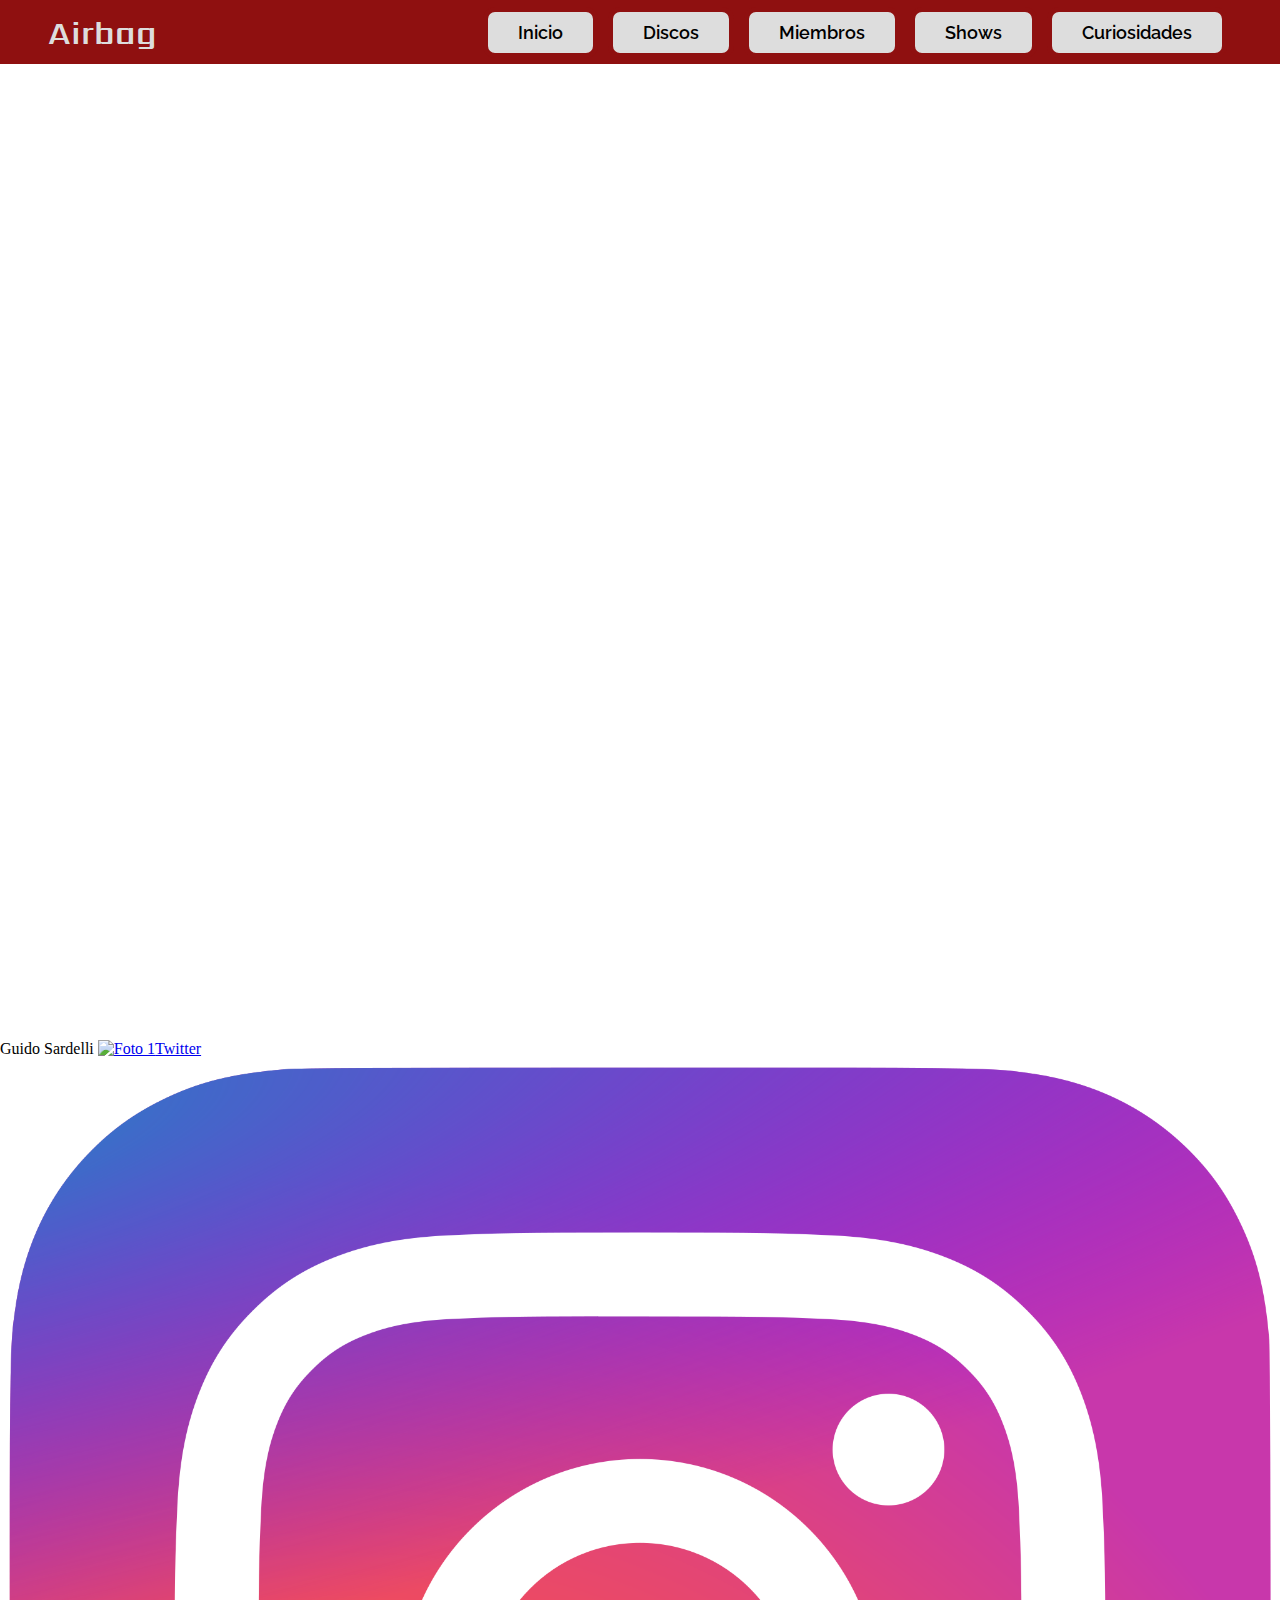
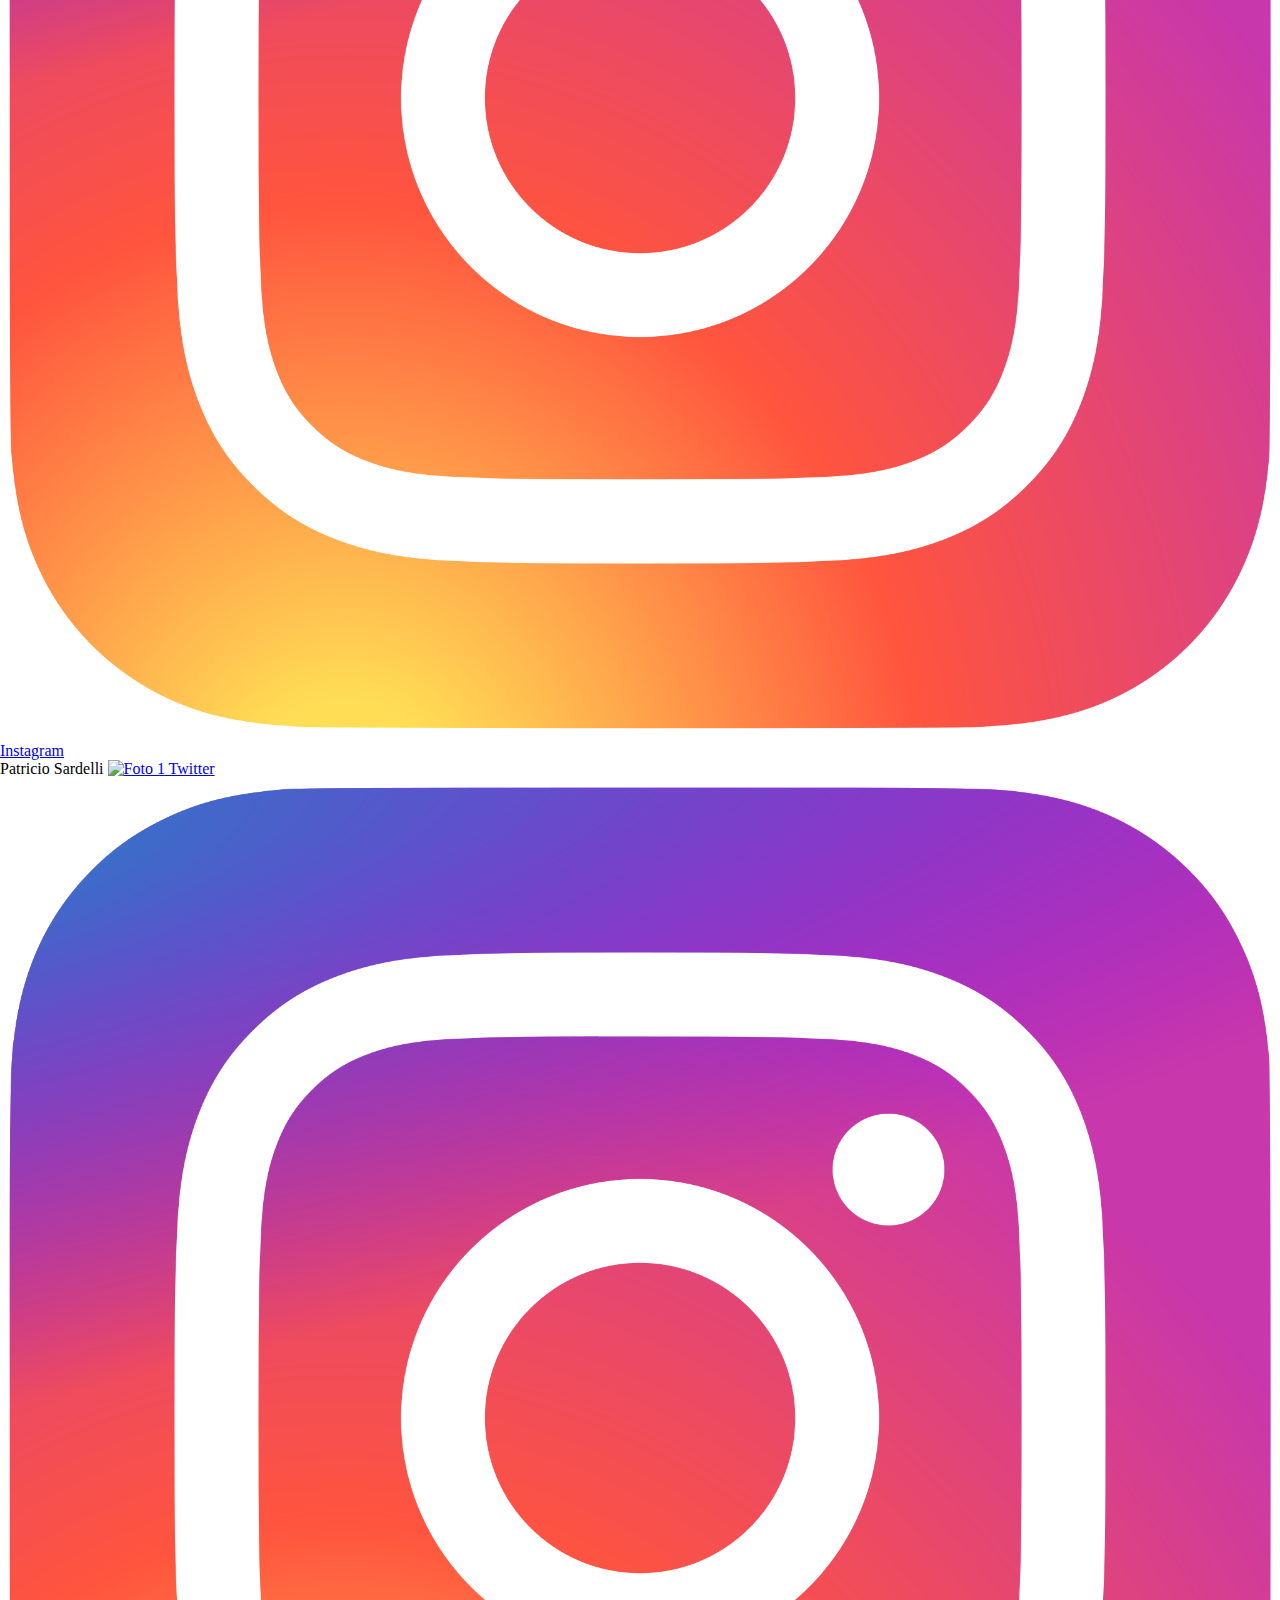
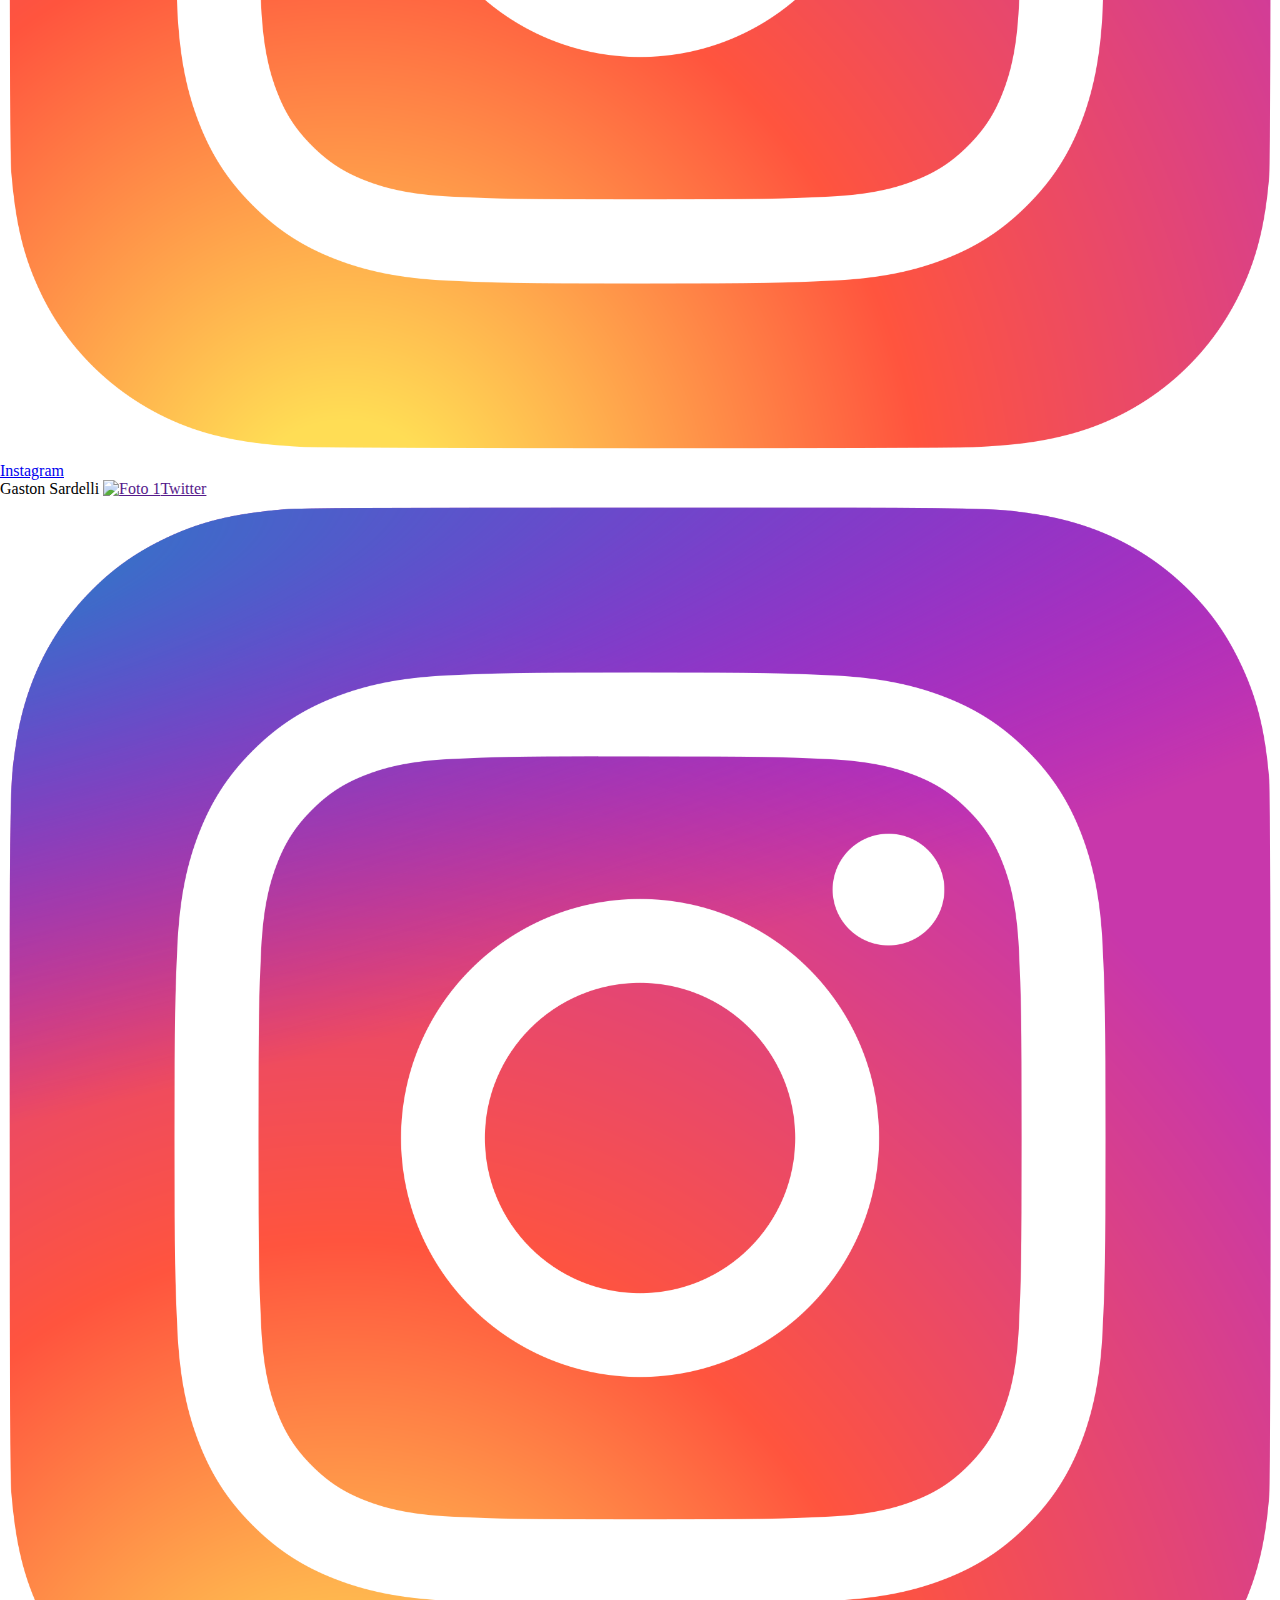
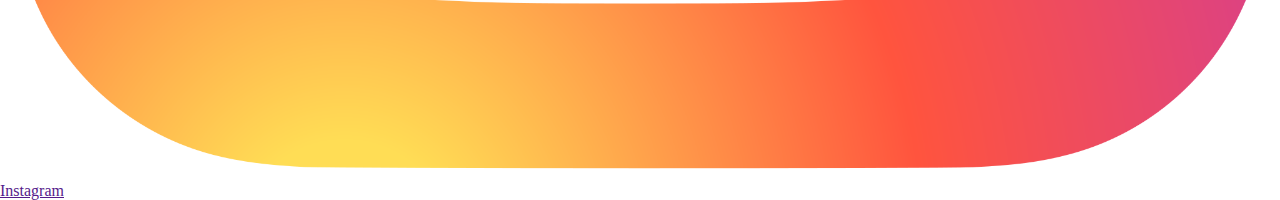
==== curiosidades.html @ 81b0b18d "Add files via upload" ====
<!DOCTYPE html>
<html lang="en">
<head>
    <meta charset="UTF-8">
    <meta http-equiv="X-UA-Compatible" content="IE=edge">
    <meta name="viewport" content="width=device-width, initial-scale=1.0">
    <link href="https://fonts.googleapis.com/css?family=Sarpanch" rel="stylesheet">
    <link href="https://fonts.googleapis.com/css2?family=Raleway&display=swap" rel="stylesheet">
    <link rel="stylesheet" href="styles.css">
    <link rel="stylesheet" href="nav.css">
    <title>Airbag</title>
</head>
<body>
    <header>
        <nav>
            <span>Airbag</span>
            <ul>
                <li><a href="index.html">Inicio</a></li>
                <li><a href="discografia.html">Discos</a></li>
                <li><a href="integrantes.html">Miembros</a></li>
                <li><a href="shows.html">Shows</a></li>
                <li><a href="curiosidades.html">Curiosidades</a></li>
            </ul>
        </nav>
    </header>   

    <footer>
        <div>
            <span>Guido Sardelli</span>
            <a href="https://twitter.com/GuidoAIRBAG?s=09"><img src="img/Twitter.png" alt="Foto 1">Twitter</a>
            <a href="https://www.instagram.com/guidoarmido/"><img src="Img/Instagram.webp" alt="Foto 2">Instagram</a>
        </div>

        <div>
            <span>Patricio Sardelli</span>
            <a href="https://twitter.com/AIRBAGoficial?s=09"><img src="img/Twitter.png" alt="Foto 1"> Twitter</a>
            <a href="https://www.instagram.com/patriciosardelli/"><img src="Img/Instagram.webp" alt="Foto 2"> Instagram</a>
        </div>

        <div>
            <span>Gaston Sardelli</span>
            <a href=""><img src="img/Twitter.png" alt="Foto 1">Twitter</a>
            <a href=""><img src="Img/Instagram.webp" alt="Foto 2">Instagram</a>
        </div>

    </footer>
</body>
</html>
---- styles.css ----
* {
    margin: 0;
    padding: 0;
}

img {
    max-width: 100%;
}

/* HEADER */

header {
    height:65em;
}

.header_banner {
    position: relative;
    text-align: center;
    color: white;
}

.header_banner-titulo {
    font-size: 4em;
    font-family: 'Sarpanch';
    font-weight: 600;
}

.centered {
    position: absolute;
    top: 50%;
    left: 50%;
    transform: translate(-50%, -50%);
}

/* MAIN SECTION */

section {
    padding: 0 8vw;
}
---- nav.css ----
/* COLORES */

nav {
    background-color: rgb(143, 16, 16);
}

nav ul li {
    background-color: #dddddd;
}



nav ul li a {
    color: black;
}

nav span {
    color: #dddddd;
}

/* */

nav {
    z-index: 9999;
    display: flex;
    position: fixed;
    height: 4rem;
    width: 100%;
    align-items: center;
    justify-content: space-between;
    font-size: large;
}

nav span {
    font-family: 'Sarpanch';
    font-weight: 600;
    font-size: 2rem;
    padding-left: 3rem;
}

nav ul {
    display: flex;
    padding-right: 3rem;
    font-family: 'Raleway';
    font-weight: 600;
}

nav ul li {
    list-style-type: none;
    padding: 10px 30px;
    margin: 0 5px;
    border: solid rgb(143, 16, 16) 5px;
    border-radius: 12px;
}

nav ul li:hover {
    background-color: rgb(143, 16, 16);
    border: solid #dddddd 5px;
    border-radius: 12px;

    transition: border .5s;
}

nav ul li:hover a {
    color: #dddddd;
}

nav ul li a {
    text-decoration: none;
    display: block;
}
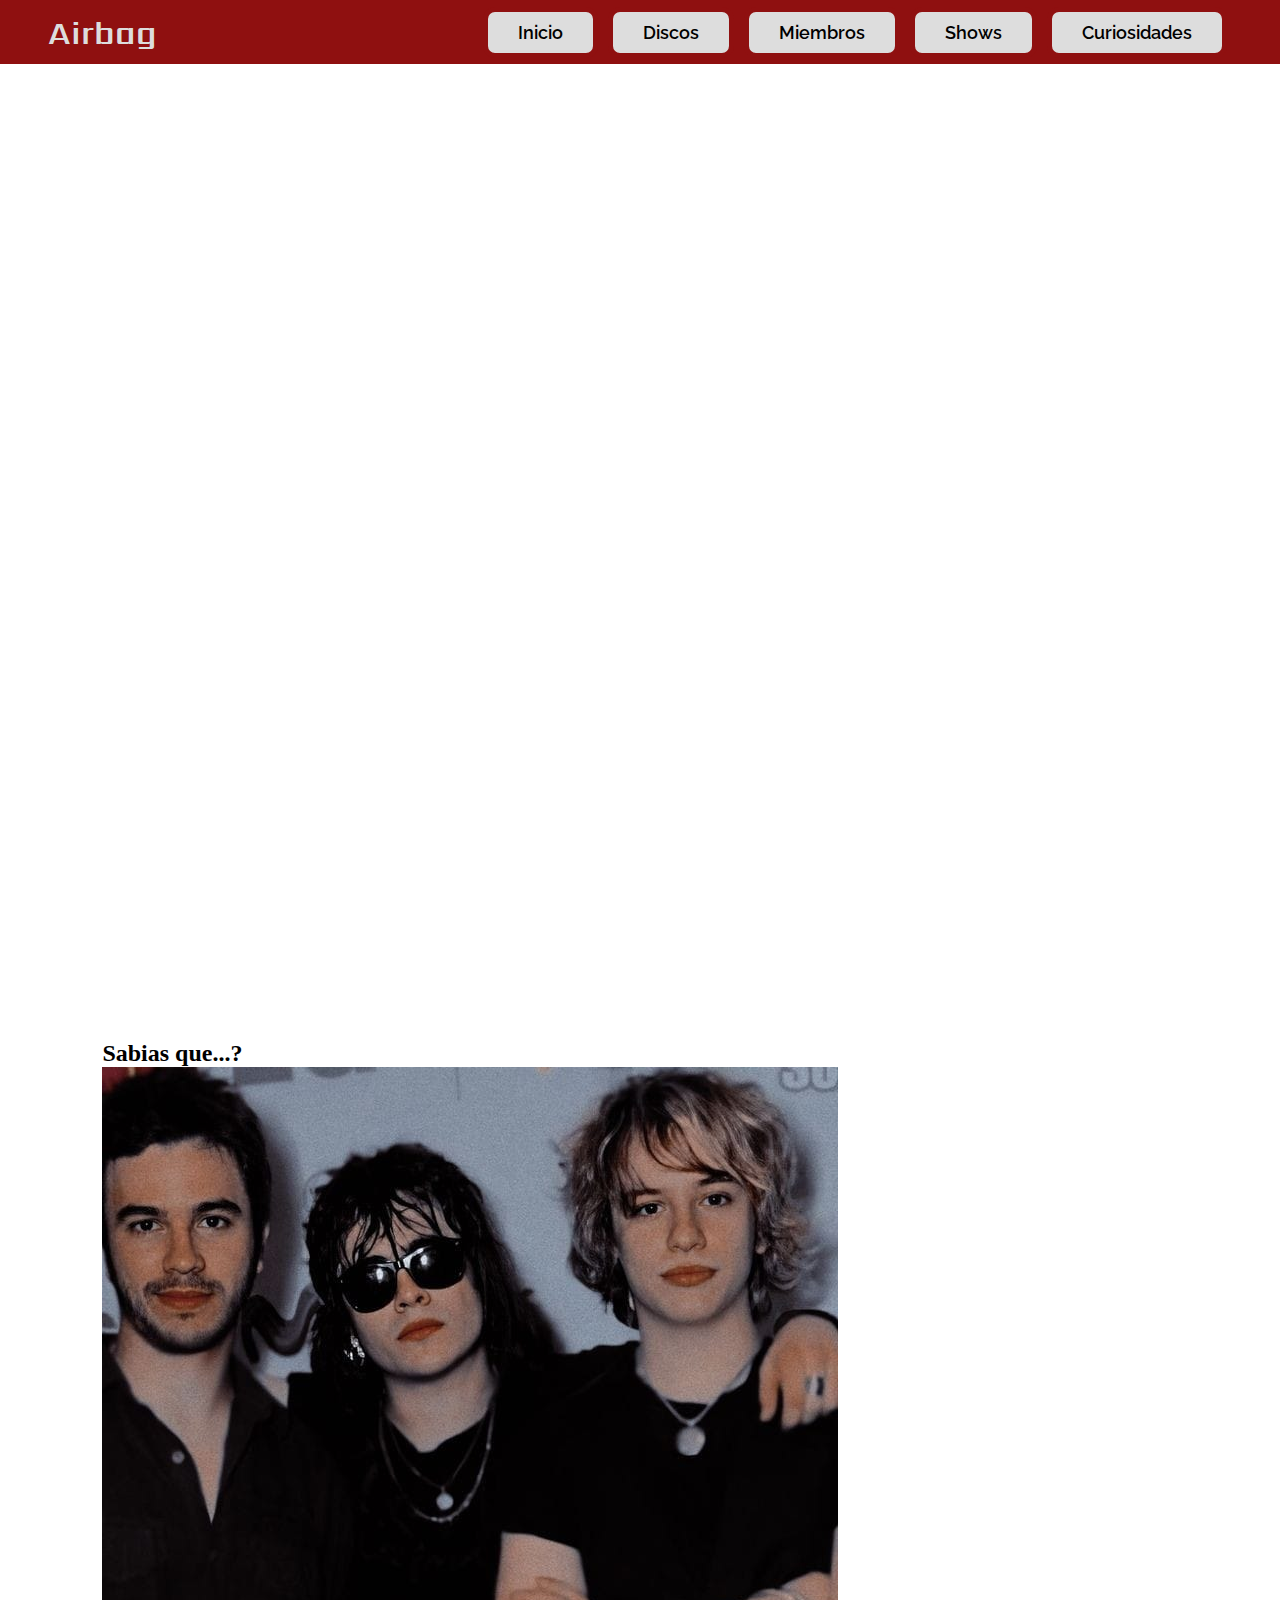
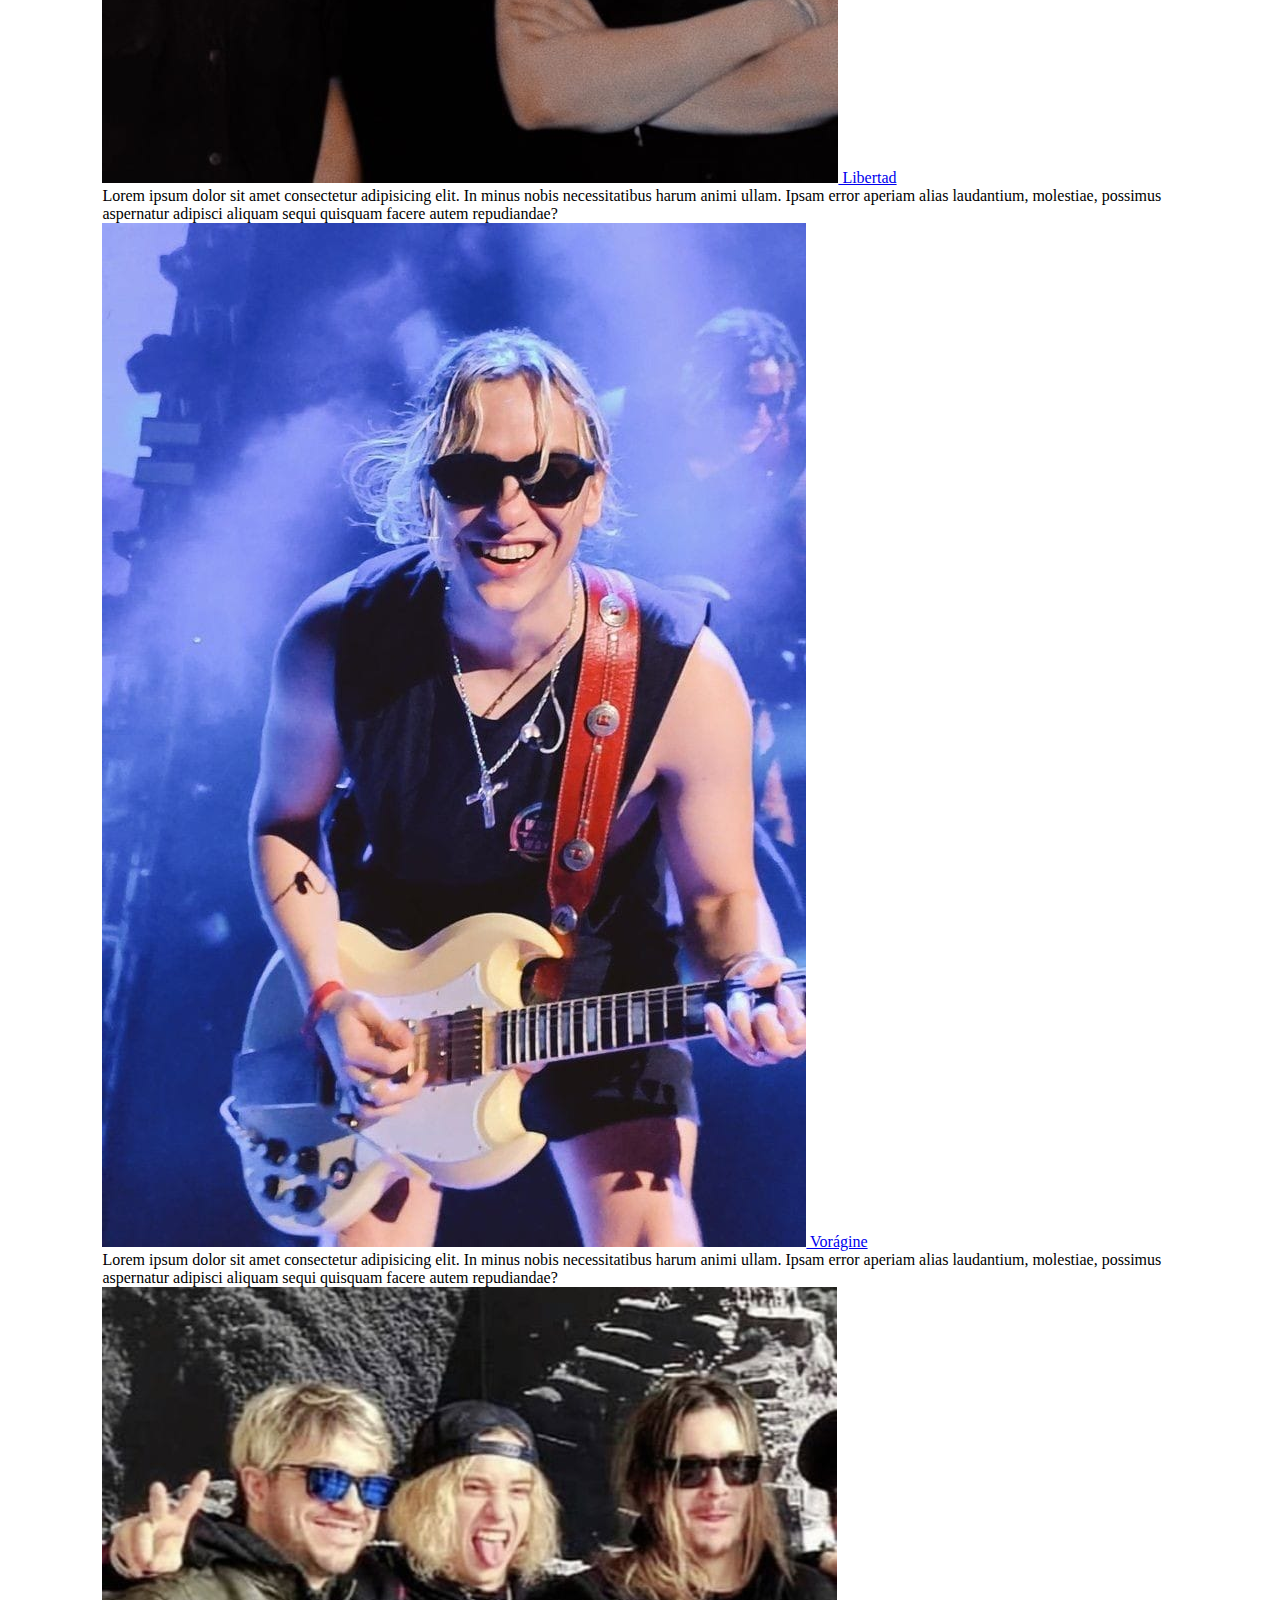
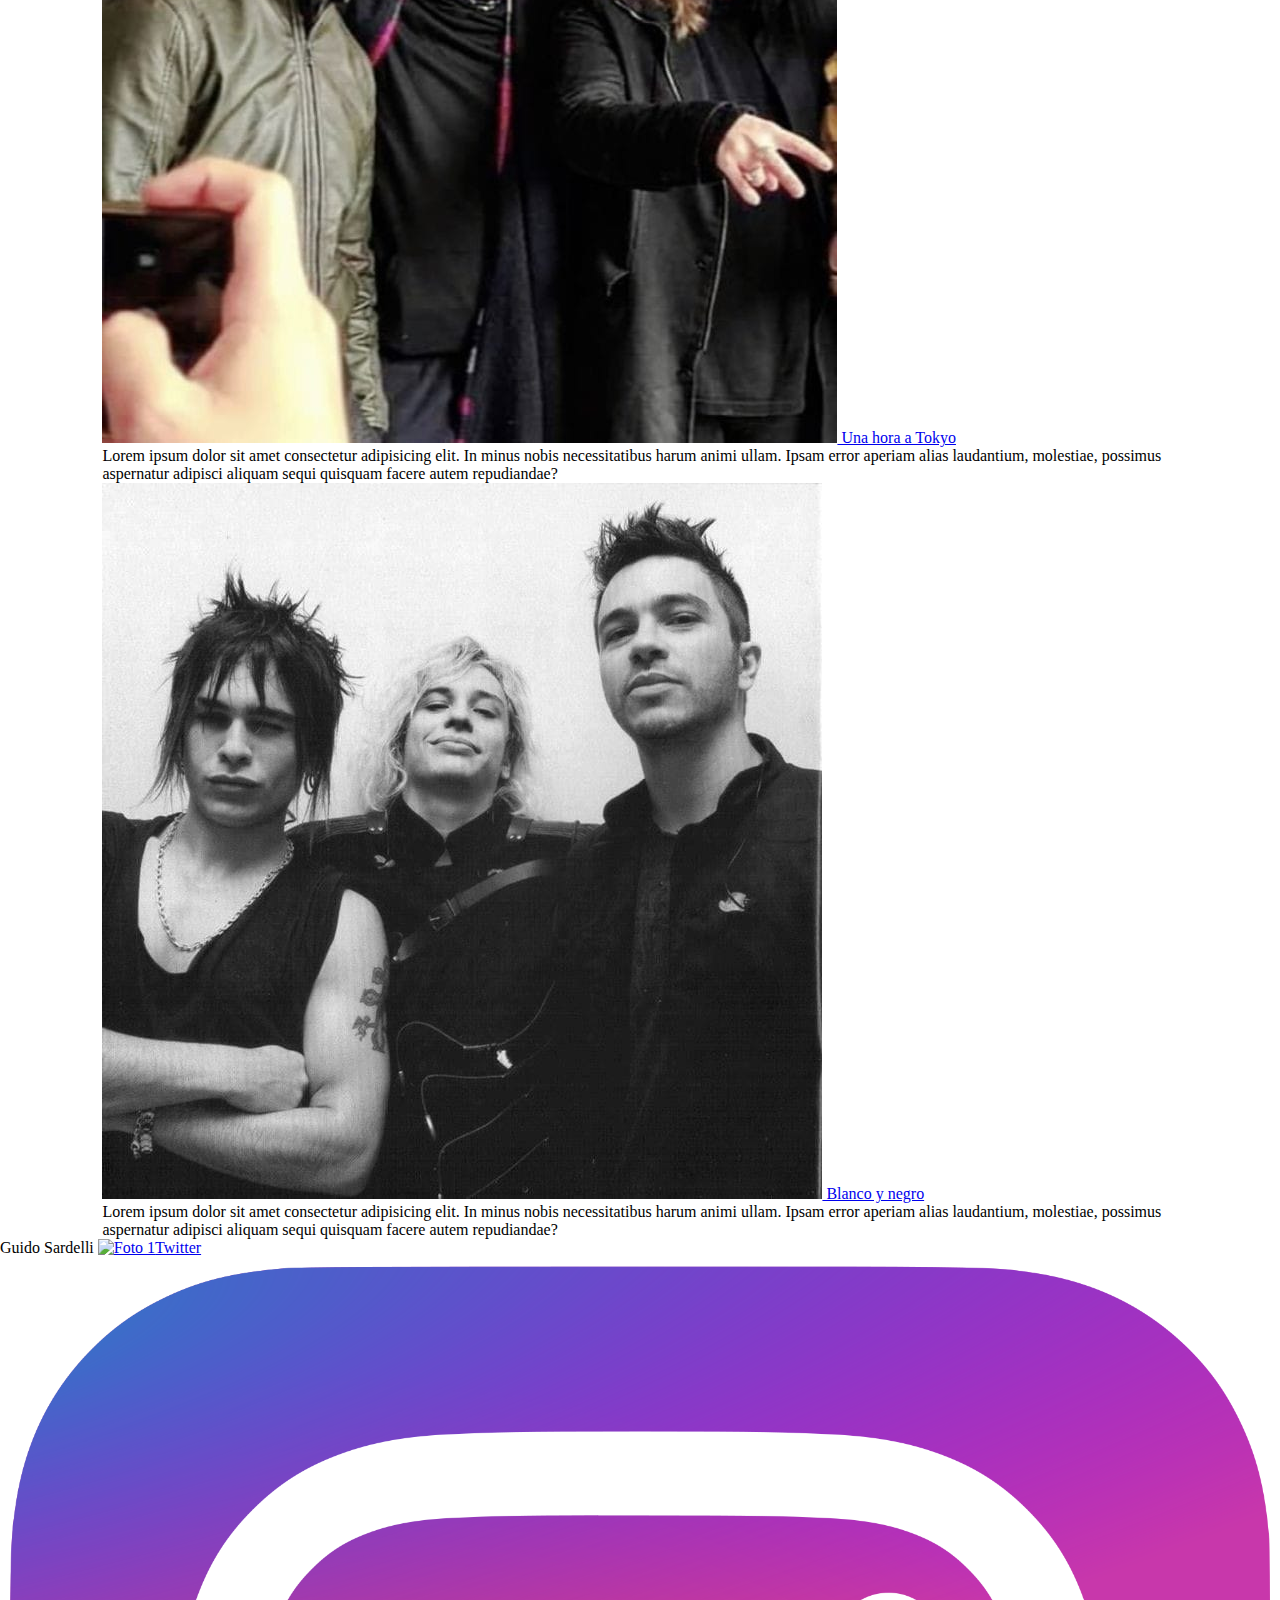
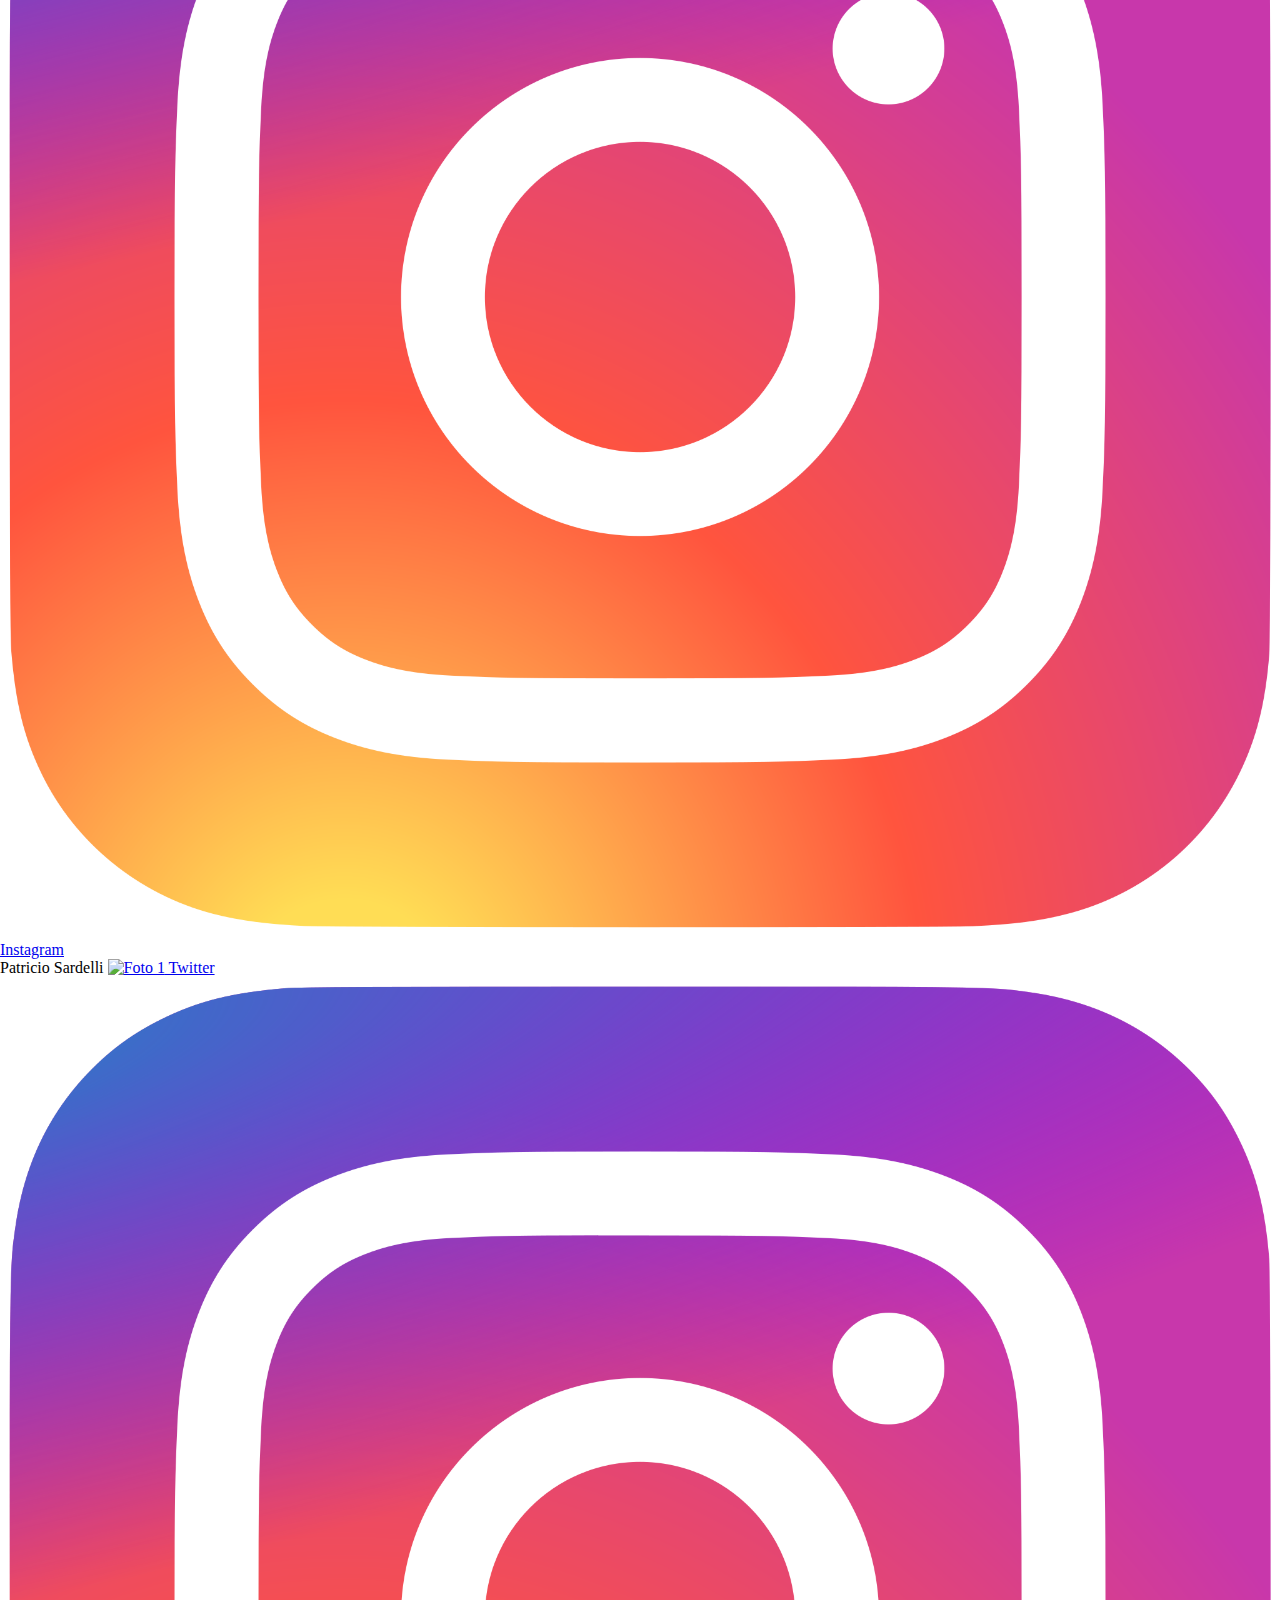
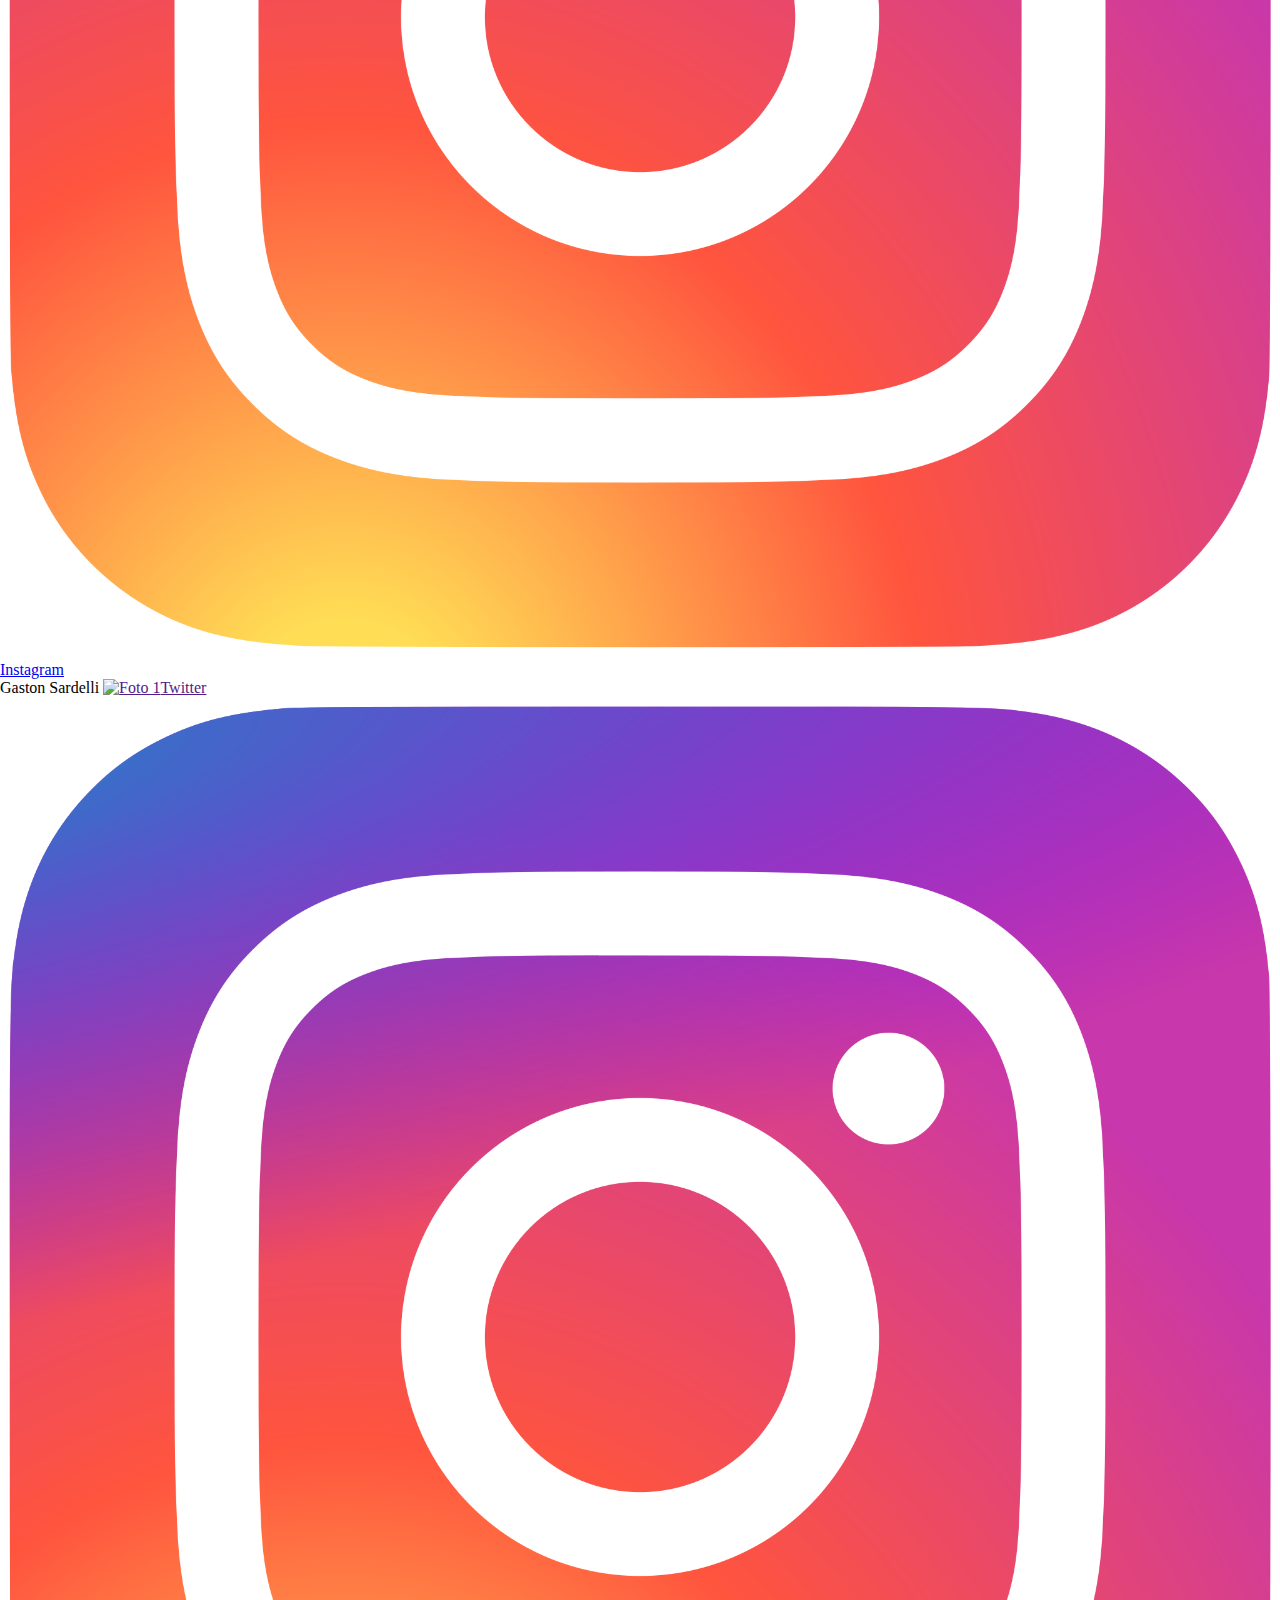
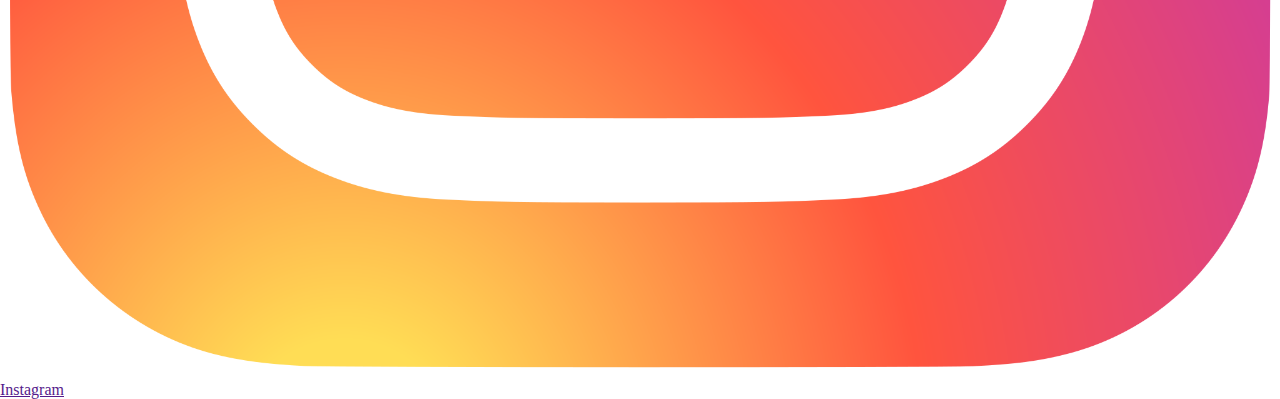
==== commit ce285a78: "añta pagina" ====
--- a/curiosidades.html
+++ b/curiosidades.html
@@ -24,6 +24,26 @@
         </nav>
     </header>   
 
+    <section>
+        <h2>Sabias que...?</h2>
+        <div class="card">
+            <a href="https://open.spotify.com/album/44V33dl0drKUZAcrGcL0sN?si=bBdxZB3tSdKn5hWEGTOthg&context=spotify%3Aalbum%3A44V33dl0drKUZAcrGcL0sN"><img src="Img/WhatsApp Image 2023-06-15 at 09.05.07 (1).jpeg" alt="Foto 1"> Libertad</a>
+            <p>Lorem ipsum dolor sit amet consectetur adipisicing elit. In minus nobis necessitatibus harum animi ullam. Ipsam error aperiam alias laudantium, molestiae, possimus aspernatur adipisci aliquam sequi quisquam facere autem repudiandae?</p>
+        </div>
+        <div class="card">
+            <a href="https://open.spotify.com/album/7IlDM4DB3KkquIIQh0KDOb?si=Vhm_PZfAQyq7jPx2sxbWSA&context=spotify%3Aalbum%3A7IlDM4DB3KkquIIQh0KDOb"><img src="Img/WhatsApp Image 2023-06-15 at 09.05.06.jpeg" alt="Foto 1"> Vorágine</a>
+            <p>Lorem ipsum dolor sit amet consectetur adipisicing elit. In minus nobis necessitatibus harum animi ullam. Ipsam error aperiam alias laudantium, molestiae, possimus aspernatur adipisci aliquam sequi quisquam facere autem repudiandae?</p>
+        </div>
+        <div class="card">
+            <a href="https://open.spotify.com/album/6uUEq1am8AnjeQrAz86veH?si=CMSLkg3tS2OC9viZyZ5mJQ&context=spotify%3Aalbum%3A6uUEq1am8AnjeQrAz86veH"><img src="Img/WhatsApp Image 2023-06-15 at 09.05.06 (2).jpeg" alt="Foto 1"> Una hora a Tokyo</a>
+            <p>Lorem ipsum dolor sit amet consectetur adipisicing elit. In minus nobis necessitatibus harum animi ullam. Ipsam error aperiam alias laudantium, molestiae, possimus aspernatur adipisci aliquam sequi quisquam facere autem repudiandae?</p>
+        </div>
+        <div class="card">
+            <a href="https://open.spotify.com/album/4FtWJXF1bvQ4Q7PGbGGgMQ?si=LpjO9s5lTB2j0DoPSkB_ew&context=spotify%3Aalbum%3A4FtWJXF1bvQ4Q7PGbGGgMQ"><img src="Img/WhatsApp Image 2023-06-15 at 09.05.06 (1).jpeg" alt="Foto 1"> Blanco y negro</a>
+            <p>Lorem ipsum dolor sit amet consectetur adipisicing elit. In minus nobis necessitatibus harum animi ullam. Ipsam error aperiam alias laudantium, molestiae, possimus aspernatur adipisci aliquam sequi quisquam facere autem repudiandae?</p>
+        </div>
+    </section>
+
     <footer>
         <div>
             <span>Guido Sardelli</span>
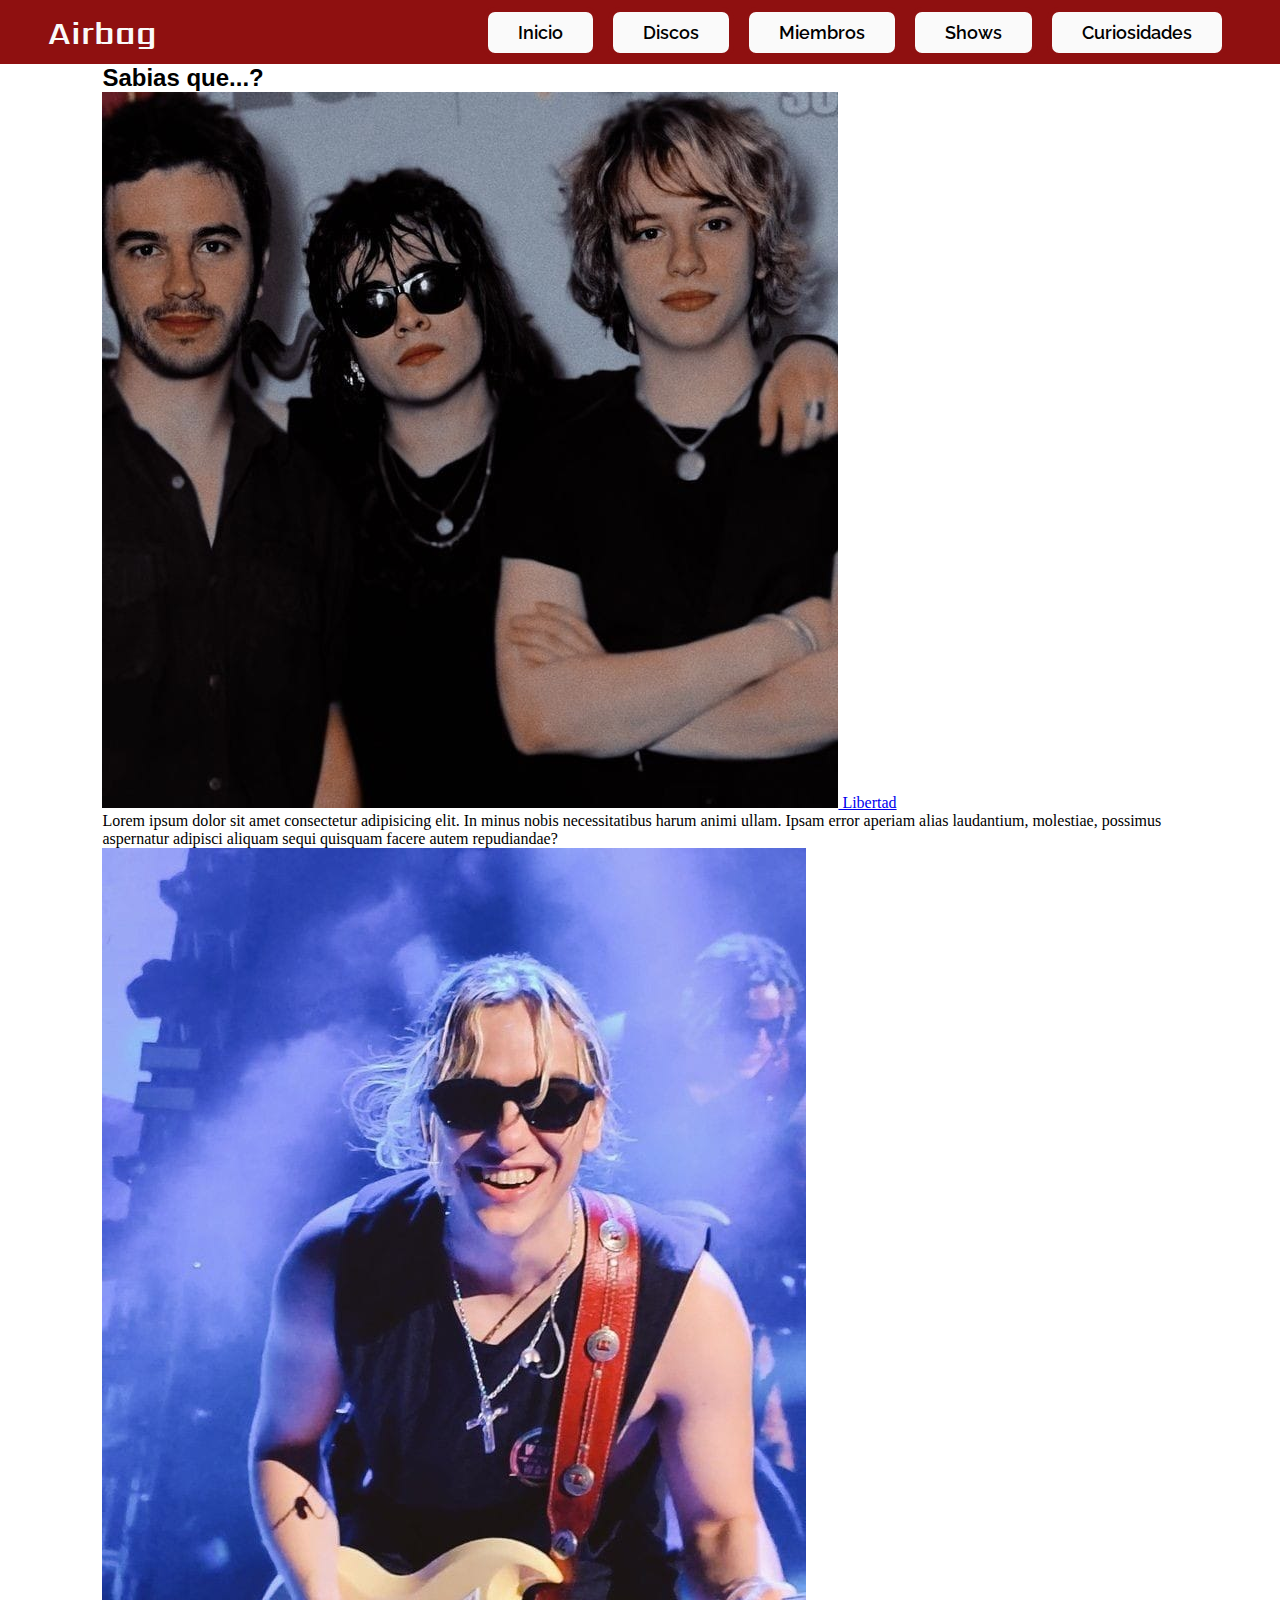
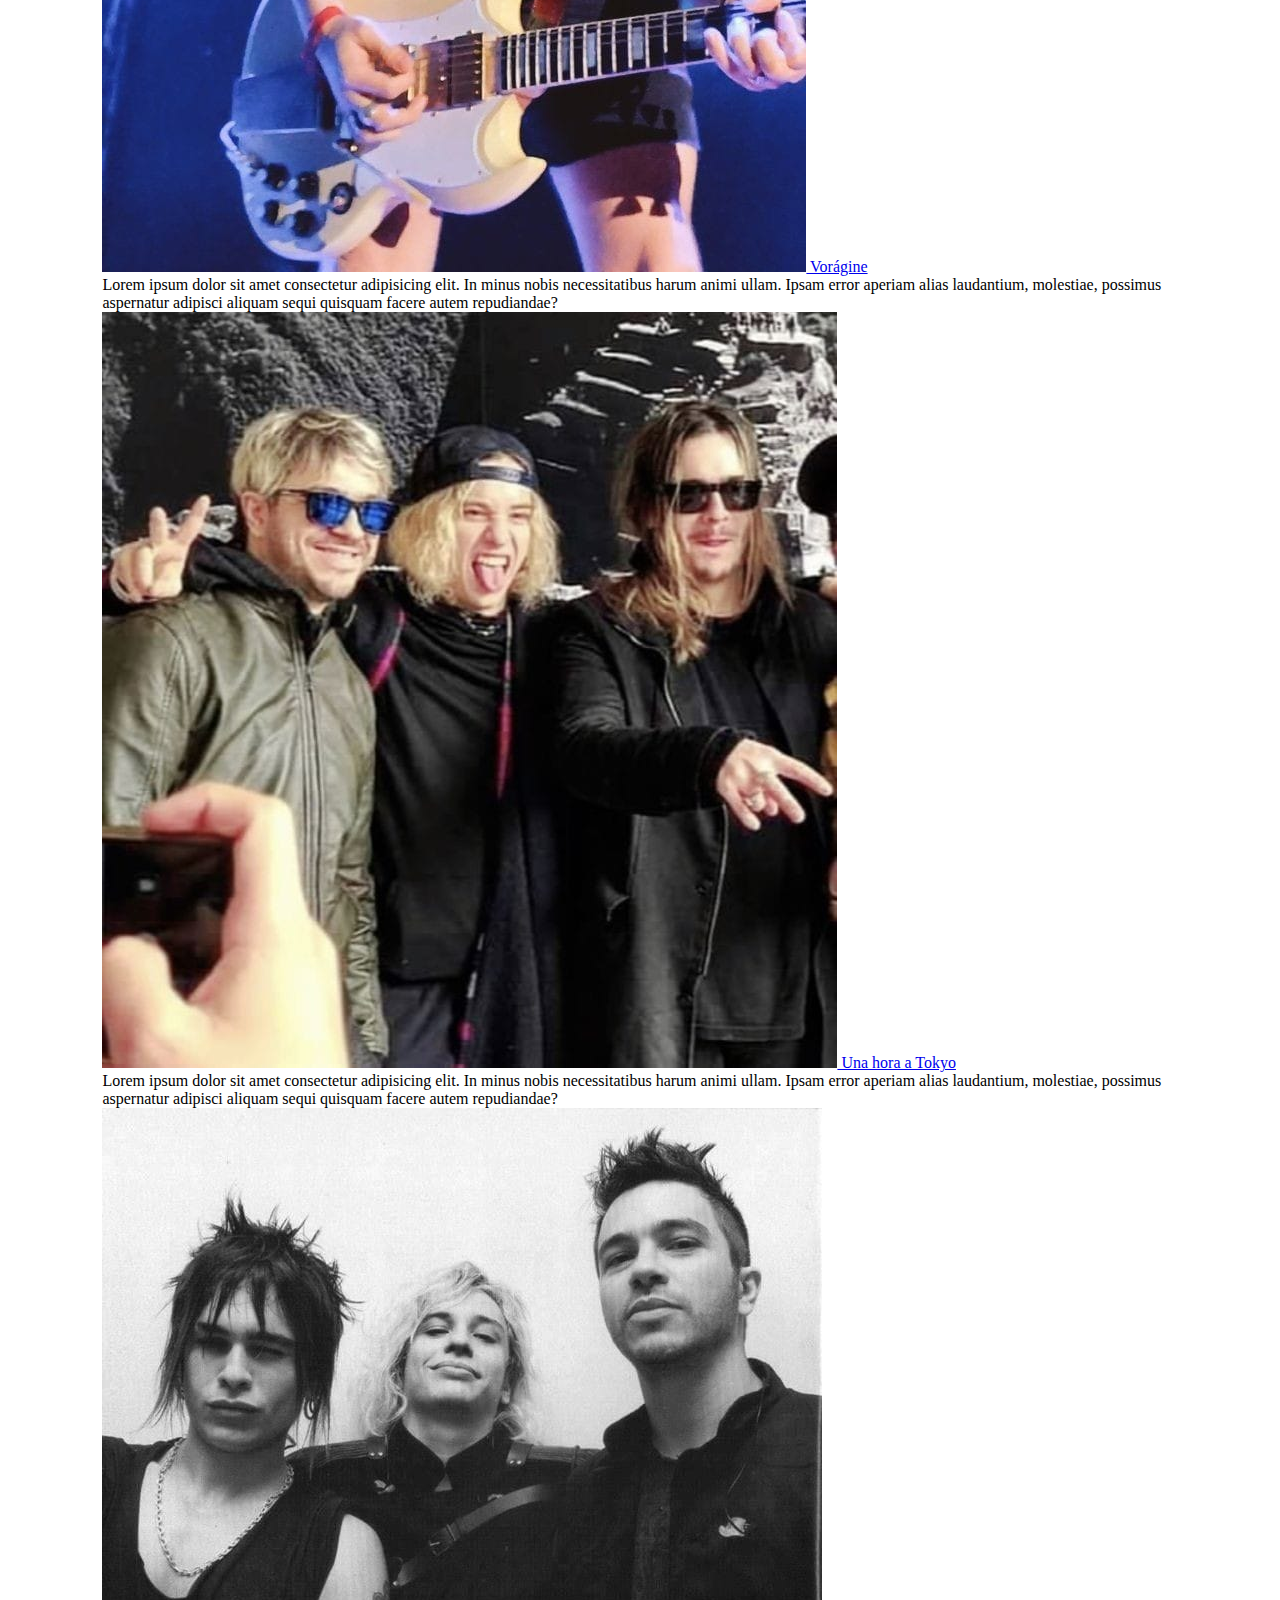
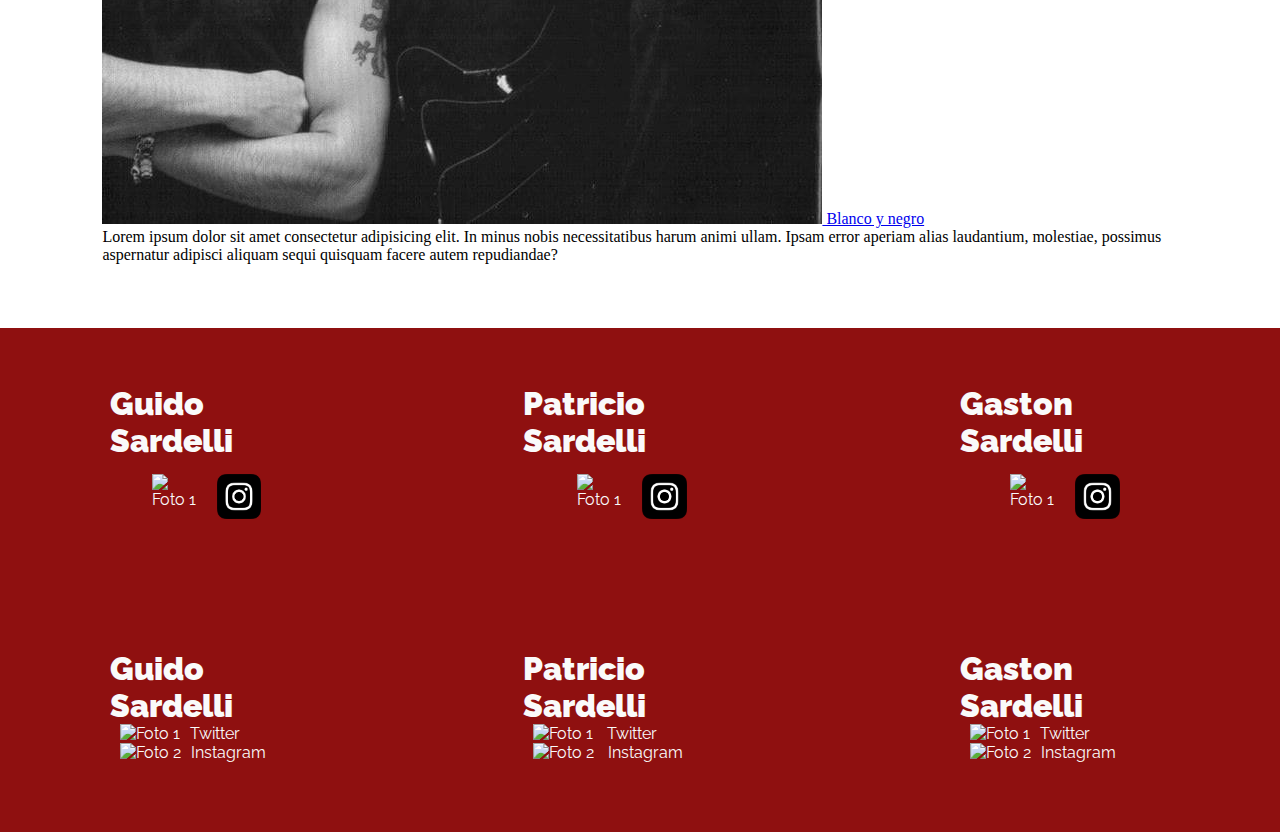
==== commit a998a933: "Avance" ====
--- a/curiosidades.html
+++ b/curiosidades.html
@@ -8,6 +8,7 @@
     <link href="https://fonts.googleapis.com/css2?family=Raleway&display=swap" rel="stylesheet">
     <link rel="stylesheet" href="styles.css">
     <link rel="stylesheet" href="nav.css">
+    <link rel="stylesheet" href="footer.css">
     <title>Airbag</title>
 </head>
 <body>
@@ -47,6 +48,30 @@
     <footer>
         <div>
             <span>Guido Sardelli</span>
+            <div class="footer_imgs">
+                <a href="https://twitter.com/GuidoAIRBAG?s=09"><img src="img/Twitter.png" alt="Foto 1" class="icon"></a>
+                <a href="https://www.instagram.com/guidoarmido/"><img src="Img/Instagram.png" alt="Foto 2" class="icon"></a>
+            </div>  
+        </div>
+
+        <div>
+            <span>Patricio Sardelli</span>
+            <div class="footer_imgs">
+                <a href="https://twitter.com/AIRBAGoficial?s=09"><img src="img/Twitter.png" alt="Foto 1" class="icon"></a>
+                <a href="https://www.instagram.com/patriciosardelli/"><img src="Img/Instagram.png" alt="Foto 2" class="icon"></a>
+            </div>
+        </div>
+
+        <div>
+            <span>Gaston Sardelli</span>
+            <div class="footer_imgs">
+                <a href=""><img src="img/Twitter.png" alt="Foto 1" class="icon"></a>
+                <a href=""><img src="Img/Instagram.png" alt="Foto 2" class="icon"></a>
+            </div>  
+        </div>
+    </footer>    <footer>
+        <div>
+            <span>Guido Sardelli</span>
             <a href="https://twitter.com/GuidoAIRBAG?s=09"><img src="img/Twitter.png" alt="Foto 1">Twitter</a>
             <a href="https://www.instagram.com/guidoarmido/"><img src="Img/Instagram.webp" alt="Foto 2">Instagram</a>
         </div>
--- a/styles.css
+++ b/styles.css
@@ -9,7 +9,7 @@
 
 /* HEADER */
 
-header {
+#index-header {
     height:65em;
 }
 
@@ -34,6 +34,27 @@
 
 /* MAIN SECTION */
 
+#index-section {
+    height: 70vh;
+    margin-bottom: 50px;
+}
+
 section {
-    padding: 0 8vw;
+    padding: 5vw 8vw;
 }
+
+section h2 {
+    
+    font-weight: 800;
+    font-family: Verdana, Geneva, Tahoma, sans-serif;
+}
+
+.grid {
+    display: grid;
+    grid-template-columns: repeat(3, 1fr);
+    align-items: center;
+}
+
+.grid div {
+    margin: 22px;
+}--- a/nav.css
+++ b/nav.css
@@ -6,9 +6,13 @@
 }
 
 nav ul li {
-    background-color: #dddddd;
+    background-color: #fafafa;
 }
 
+nav.scrolled {
+    background-color: #fff !important;
+    transition: background-color 200ms linear;
+  }
 
 
 nav ul li a {
@@ -16,7 +20,7 @@
 }
 
 nav span {
-    color: #dddddd;
+    color: #fafafa;
 }
 
 /* */
@@ -56,14 +60,14 @@
 
 nav ul li:hover {
     background-color: rgb(143, 16, 16);
-    border: solid #dddddd 5px;
+    border: solid #fafafa 5px;
     border-radius: 12px;
 
     transition: border .5s;
 }
 
 nav ul li:hover a {
-    color: #dddddd;
+    color: #fafafa;
 }
 
 nav ul li a {
--- a/footer.css
+++ b/footer.css
@@ -0,0 +1,40 @@
+footer {
+    width:100%;
+    background-color: rgb(143, 16, 16);
+    display: flex;
+    justify-content: center;
+    color:#fafafa;
+    font-family: 'Raleway';
+    height: 28vh;
+}
+
+footer div {
+    display: flex;
+    flex-direction: column;
+    justify-content: center;
+    margin: 0 110px;
+}
+.footer_imgs {
+    margin: 15px 0 0 0;
+    display: flex;
+    flex-direction: row;
+    justify-content: center;
+}
+
+footer div span {
+    font-weight: 900;
+    font-size: 2rem;
+}
+
+footer div a {
+    text-decoration: none;
+    color: #fafafa;
+}
+
+footer div a img {
+    margin: 0 10px;
+}
+
+.icon {
+    max-width: 3.5vw;
+}
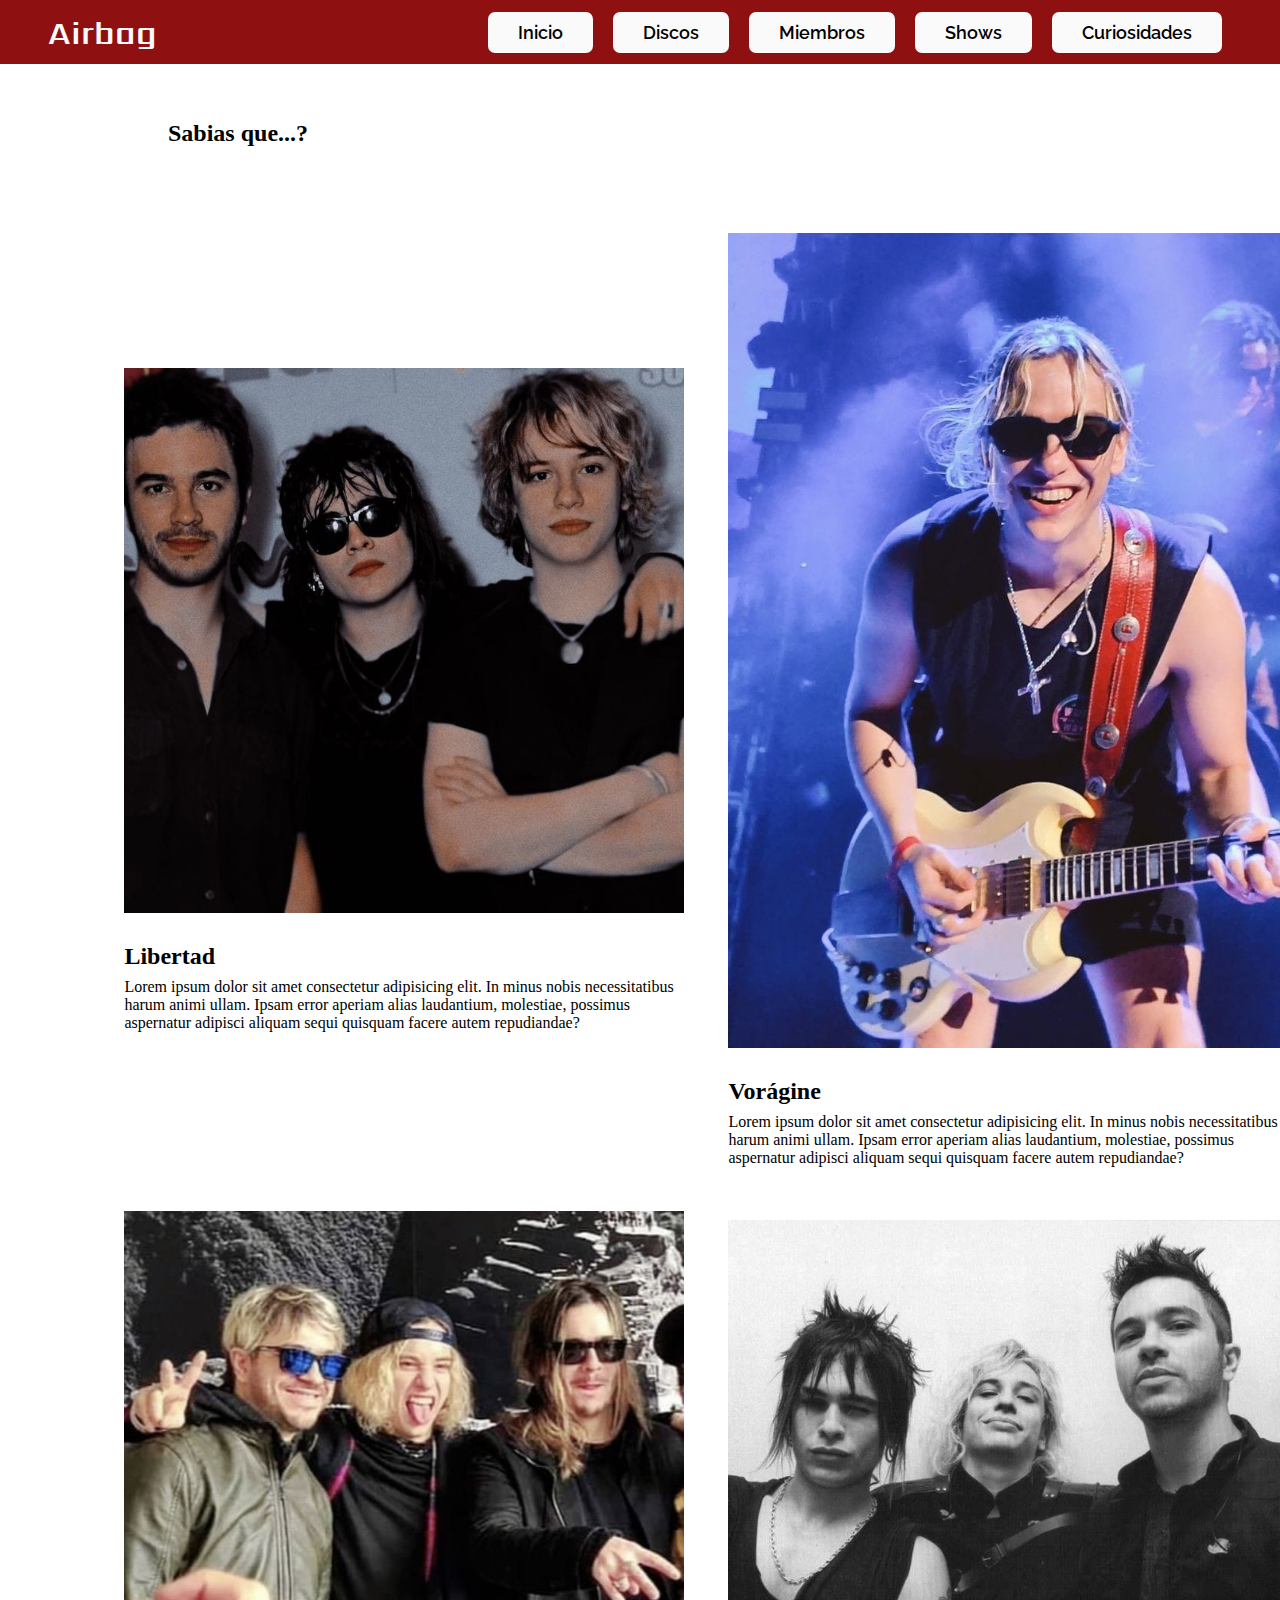
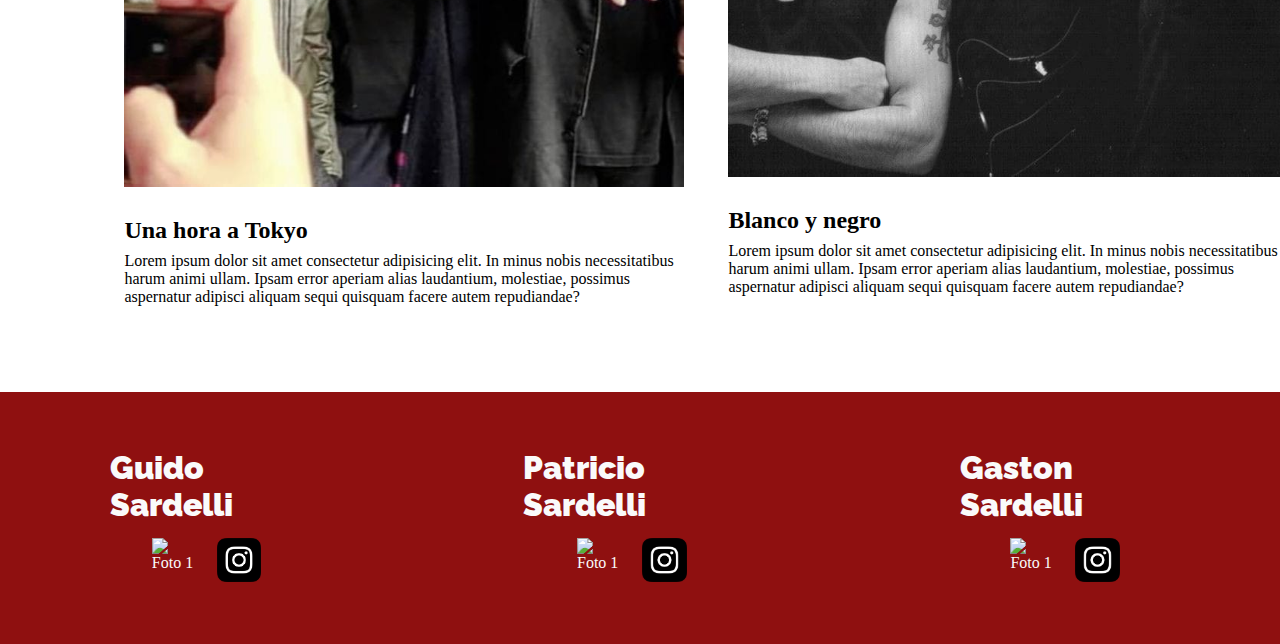
==== commit 1dd85c25: "Avanzado" ====
--- a/curiosidades.html
+++ b/curiosidades.html
@@ -7,8 +7,6 @@
     <link href="https://fonts.googleapis.com/css?family=Sarpanch" rel="stylesheet">
     <link href="https://fonts.googleapis.com/css2?family=Raleway&display=swap" rel="stylesheet">
     <link rel="stylesheet" href="styles.css">
-    <link rel="stylesheet" href="nav.css">
-    <link rel="stylesheet" href="footer.css">
     <title>Airbag</title>
 </head>
 <body>
@@ -25,8 +23,9 @@
         </nav>
     </header>   
 
-    <section>
-        <h2>Sabias que...?</h2>
+    
+    <h2>Sabias que...?</h2>
+    <section class="grid" style="grid-template-columns: repeat(2, 1fr);">
         <div class="card">
             <a href="https://open.spotify.com/album/44V33dl0drKUZAcrGcL0sN?si=bBdxZB3tSdKn5hWEGTOthg&context=spotify%3Aalbum%3A44V33dl0drKUZAcrGcL0sN"><img src="Img/WhatsApp Image 2023-06-15 at 09.05.07 (1).jpeg" alt="Foto 1"> Libertad</a>
             <p>Lorem ipsum dolor sit amet consectetur adipisicing elit. In minus nobis necessitatibus harum animi ullam. Ipsam error aperiam alias laudantium, molestiae, possimus aspernatur adipisci aliquam sequi quisquam facere autem repudiandae?</p>
@@ -69,25 +68,6 @@
                 <a href=""><img src="Img/Instagram.png" alt="Foto 2" class="icon"></a>
             </div>  
         </div>
-    </footer>    <footer>
-        <div>
-            <span>Guido Sardelli</span>
-            <a href="https://twitter.com/GuidoAIRBAG?s=09"><img src="img/Twitter.png" alt="Foto 1">Twitter</a>
-            <a href="https://www.instagram.com/guidoarmido/"><img src="Img/Instagram.webp" alt="Foto 2">Instagram</a>
-        </div>
-
-        <div>
-            <span>Patricio Sardelli</span>
-            <a href="https://twitter.com/AIRBAGoficial?s=09"><img src="img/Twitter.png" alt="Foto 1"> Twitter</a>
-            <a href="https://www.instagram.com/patriciosardelli/"><img src="Img/Instagram.webp" alt="Foto 2"> Instagram</a>
-        </div>
-
-        <div>
-            <span>Gaston Sardelli</span>
-            <a href=""><img src="img/Twitter.png" alt="Foto 1">Twitter</a>
-            <a href=""><img src="Img/Instagram.webp" alt="Foto 2">Instagram</a>
-        </div>
-
     </footer>
 </body>
 </html>--- a/styles.css
+++ b/styles.css
@@ -1,11 +1,94 @@
 * {
     margin: 0;
     padding: 0;
+    
+    font-family: 'Rubik';
 }
 
 img {
     max-width: 100%;
 }
+
+
+/* NAV - COLORES */
+
+nav {
+    background-color: rgb(143, 16, 16);
+}
+
+nav ul li {
+    background-color: #fafafa;
+}
+
+nav.scrolled {
+    background-color: #fff !important;
+    transition: background-color 200ms linear;
+  }
+
+
+nav ul li a {
+    color: black;
+}
+
+nav span {
+    color: #fafafa;
+}
+
+/* NAV - TECNICO */
+
+nav {
+    z-index: 9999;
+    display: flex;
+    position: fixed;
+    height: 4rem;
+    width: 100%;
+    align-items: center;
+    justify-content: space-between;
+    font-size: large;
+}
+
+nav span {
+    font-family: 'Sarpanch';
+    font-weight: 600;
+    font-size: 2rem;
+    padding-left: 3rem;
+}
+
+nav ul {
+    display: flex;
+    padding-right: 3rem;
+    font-family: 'Raleway';
+    font-weight: 600;
+}
+
+nav ul li {
+    list-style-type: none;
+    padding: 10px 30px;
+    margin: 0 5px;
+    border: solid rgb(143, 16, 16) 5px;
+    border-radius: 12px;
+}
+
+nav ul li:hover {
+    background-color: rgb(143, 16, 16);
+    border: solid #fafafa 5px;
+    border-radius: 12px;
+
+    transition: border .5s;
+}
+
+nav ul li:hover a {
+    font-family: 'Raleway';
+    color: #fafafa;
+}
+
+nav ul li a {
+    
+    font-family: 'Raleway';
+    text-decoration: none;
+    display: block;
+}
+
 
 /* HEADER */
 
@@ -34,6 +117,10 @@
 
 /* MAIN SECTION */
 
+h2 {
+    padding: 5em 7em 0 7em;
+}
+
 #index-section {
     height: 70vh;
     margin-bottom: 50px;
@@ -57,4 +144,74 @@
 
 .grid div {
     margin: 22px;
-}+}
+
+.card a {
+    text-decoration: none;
+    font-weight: 600;
+    font-size: 1.5rem; 
+    color: black;
+}
+
+.card img, .card video{
+    max-width: 35rem;
+    height: auto;
+}
+
+.card iframe {
+    max-width: 40rem;
+    max-height: 20rem;
+}
+
+.card a img {
+    margin-bottom: 1em;
+}
+
+.card p {
+    margin-top: .5em;
+}
+
+/* FOOTER */
+
+footer {
+    width:100%;
+    background-color: rgb(143, 16, 16);
+    display: flex;
+    justify-content: center;
+    color:#fafafa;
+    height: 28vh;
+}
+
+footer div {
+    display: flex;
+    flex-direction: column;
+    justify-content: center;
+    margin: 0 110px;
+}
+.footer_imgs {
+    margin: 15px 0 0 0;
+    display: flex;
+    flex-direction: row;
+    justify-content: center;
+}
+
+footer div span {
+    
+    font-family: 'Raleway';
+    font-weight: 900;
+    font-size: 2rem;
+}
+
+footer div a {
+    
+    text-decoration: none;
+    color: #fafafa;
+}
+
+footer div a img {
+    margin: 0 10px;
+}
+
+.icon {
+    max-width: 3.5vw;
+}
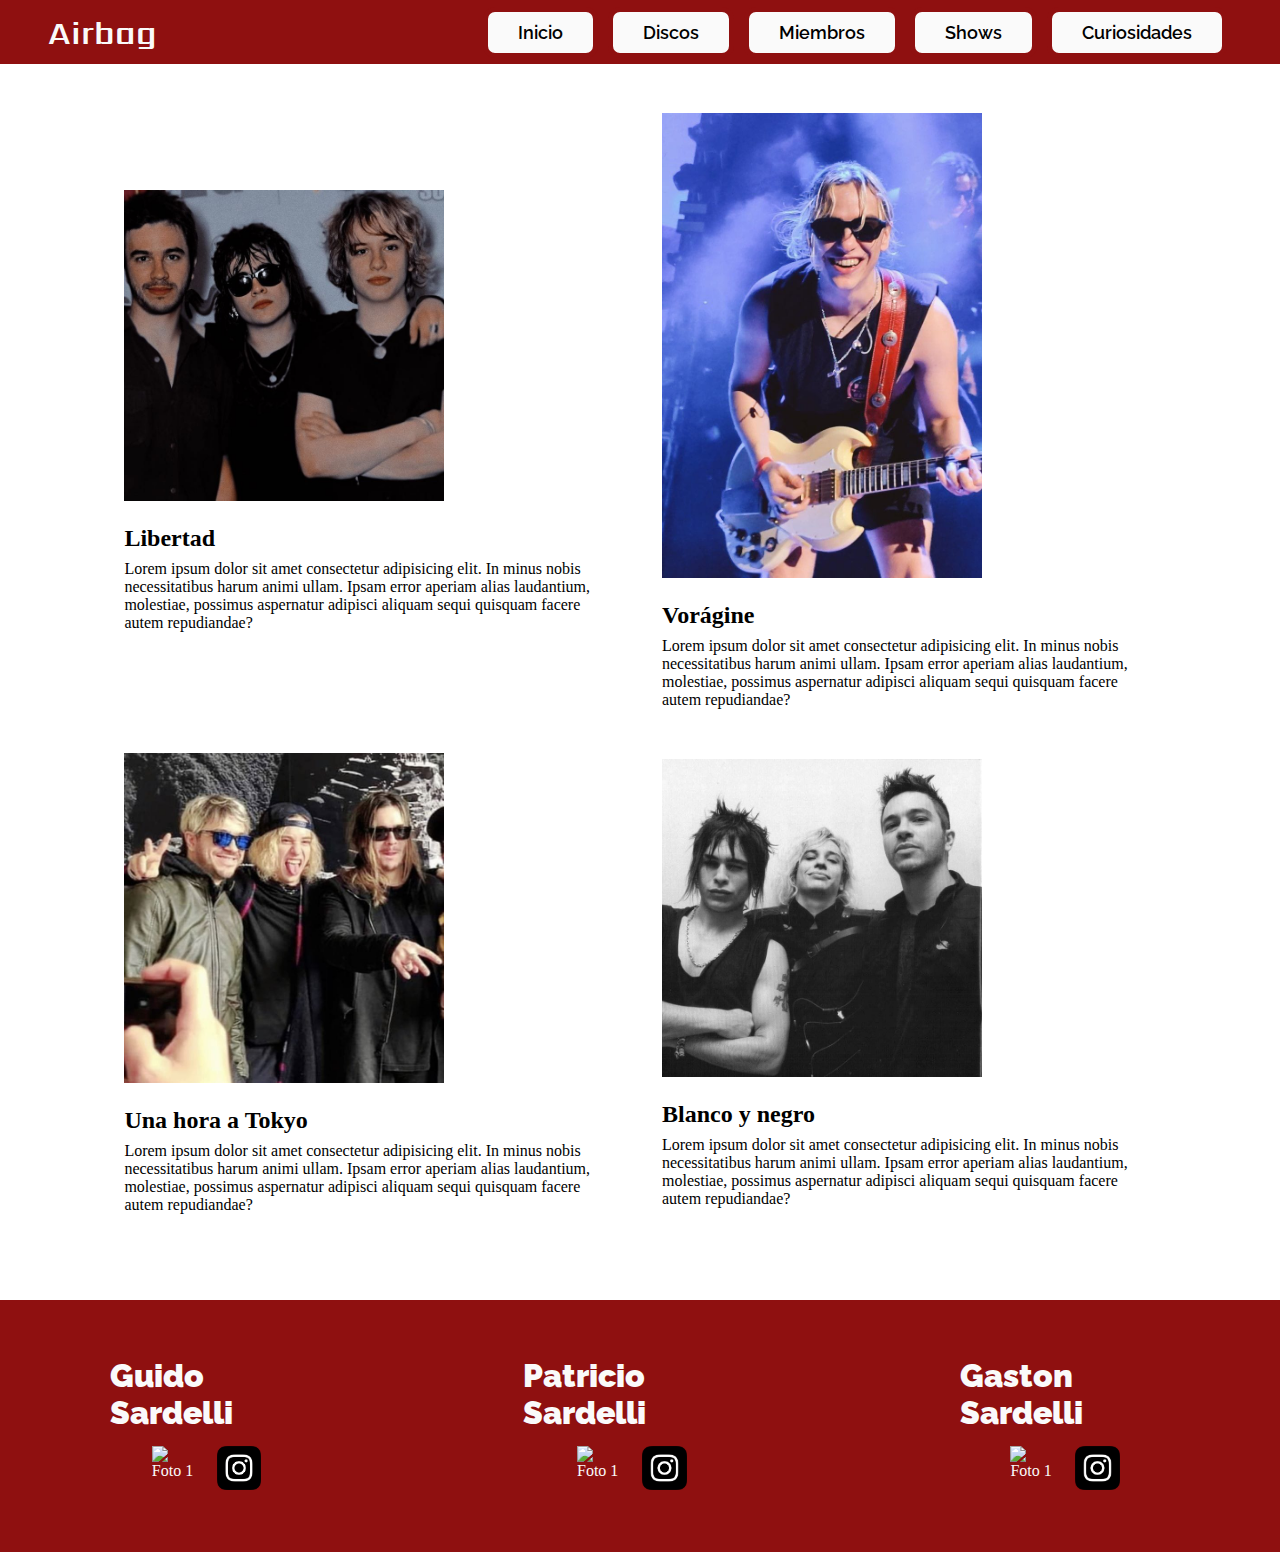
==== commit cb38f897: "kj" ====
--- a/curiosidades.html
+++ b/curiosidades.html
@@ -64,8 +64,8 @@
         <div>
             <span>Gaston Sardelli</span>
             <div class="footer_imgs">
-                <a href=""><img src="img/Twitter.png" alt="Foto 1" class="icon"></a>
-                <a href=""><img src="Img/Instagram.png" alt="Foto 2" class="icon"></a>
+                <a href="https://twitter.com/gastonsardelli"><img src="img/Twitter.png" alt="Foto 1" class="icon"></a>
+                <a href="https://www.instagram.com/gastonsardelli/"><img src="Img/Instagram.png" alt="Foto 2" class="icon"></a>
             </div>  
         </div>
     </footer>
--- a/styles.css
+++ b/styles.css
@@ -92,10 +92,6 @@
 
 /* HEADER */
 
-#index-header {
-    height:65em;
-}
-
 .header_banner {
     position: relative;
     text-align: center;
@@ -118,15 +114,12 @@
 /* MAIN SECTION */
 
 h2 {
-    padding: 5em 7em 0 7em;
-}
-
-#index-section {
-    height: 70vh;
-    margin-bottom: 50px;
+    padding: 0 7em;
+    text-align:center;
 }
 
 section {
+    max-width: 100%;
     padding: 5vw 8vw;
 }
 
@@ -154,7 +147,7 @@
 }
 
 .card img, .card video{
-    max-width: 35rem;
+    max-width: 20rem;
     height: auto;
 }
 
@@ -165,6 +158,7 @@
 
 .card a img {
     margin-bottom: 1em;
+    display: flex;
 }
 
 .card p {
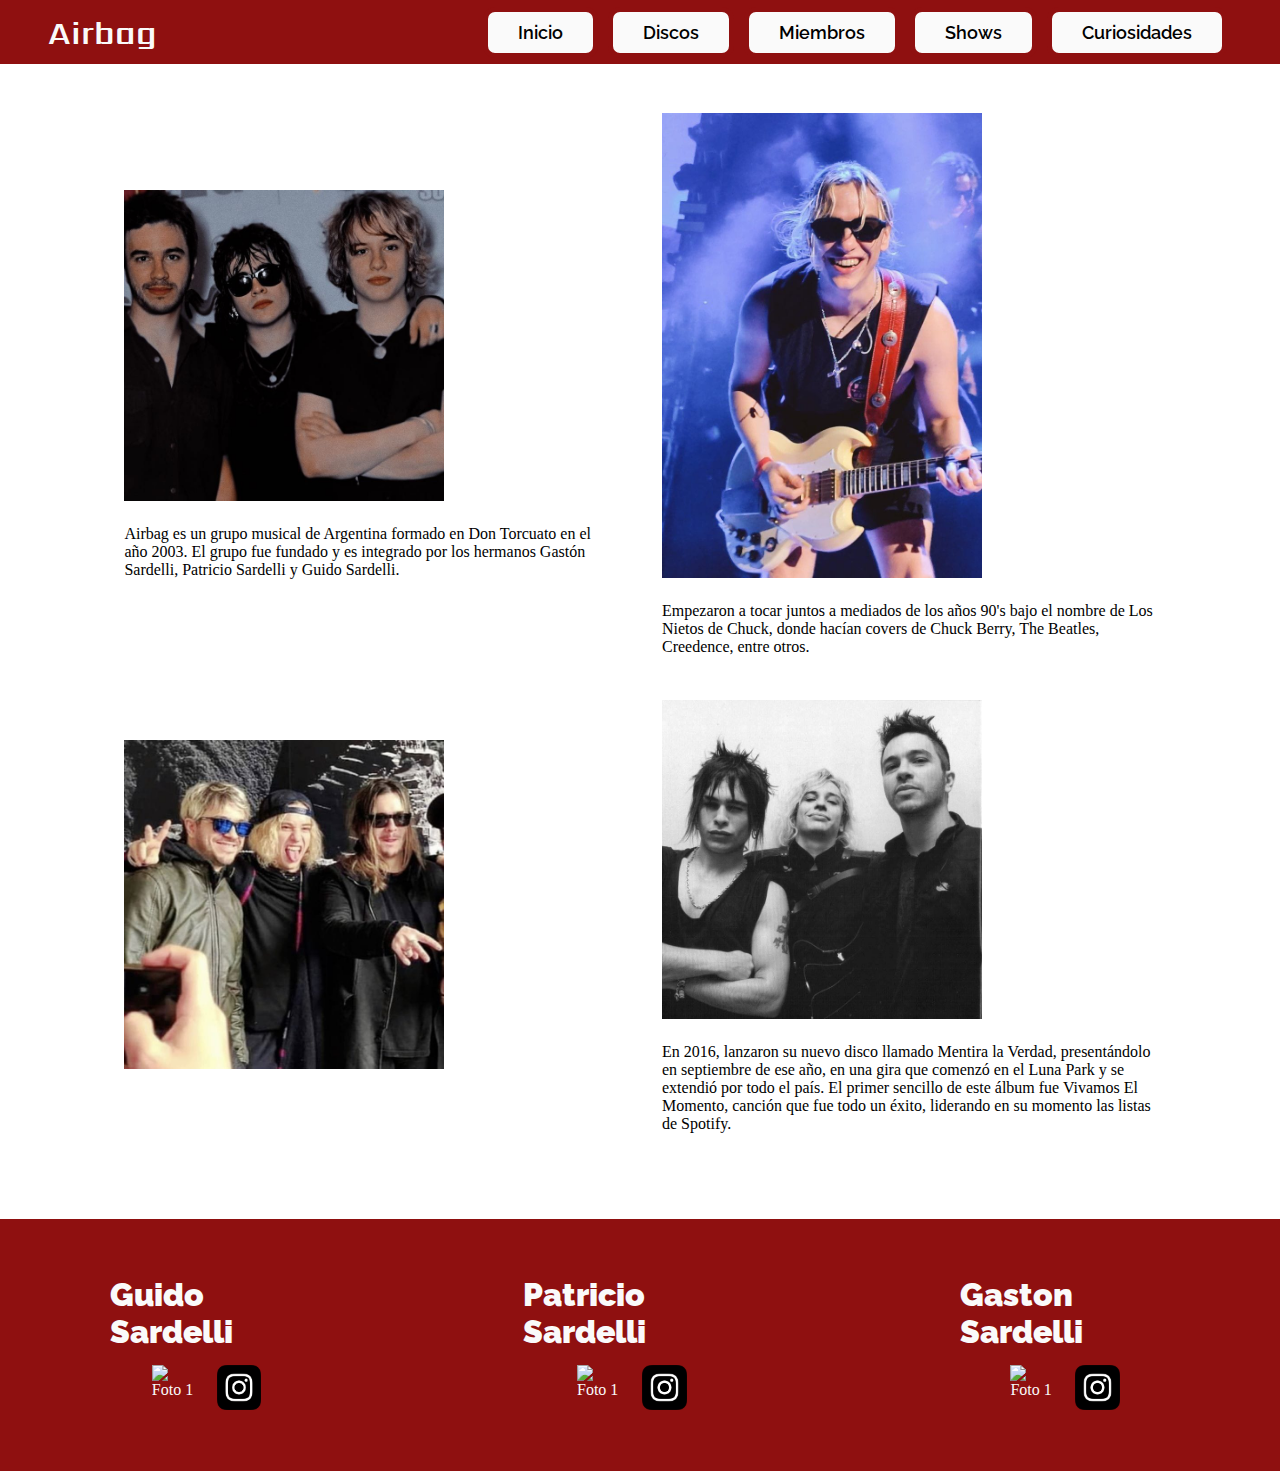
==== commit e34b17fc: "lkjdf" ====
--- a/curiosidades.html
+++ b/curiosidades.html
@@ -27,20 +27,20 @@
     <h2>Sabias que...?</h2>
     <section class="grid" style="grid-template-columns: repeat(2, 1fr);">
         <div class="card">
-            <a href="https://open.spotify.com/album/44V33dl0drKUZAcrGcL0sN?si=bBdxZB3tSdKn5hWEGTOthg&context=spotify%3Aalbum%3A44V33dl0drKUZAcrGcL0sN"><img src="Img/WhatsApp Image 2023-06-15 at 09.05.07 (1).jpeg" alt="Foto 1"> Libertad</a>
-            <p>Lorem ipsum dolor sit amet consectetur adipisicing elit. In minus nobis necessitatibus harum animi ullam. Ipsam error aperiam alias laudantium, molestiae, possimus aspernatur adipisci aliquam sequi quisquam facere autem repudiandae?</p>
+            <a href="https://open.spotify.com/album/44V33dl0drKUZAcrGcL0sN?si=bBdxZB3tSdKn5hWEGTOthg&context=spotify%3Aalbum%3A44V33dl0drKUZAcrGcL0sN"><img src="Img/WhatsApp Image 2023-06-15 at 09.05.07 (1).jpeg" alt="Foto 1"></a>
+            <p>Airbag es un grupo musical de Argentina formado en Don Torcuato en el año 2003. El grupo fue fundado y es integrado por los hermanos Gastón Sardelli, Patricio Sardelli y Guido Sardelli.</p>
         </div>
         <div class="card">
-            <a href="https://open.spotify.com/album/7IlDM4DB3KkquIIQh0KDOb?si=Vhm_PZfAQyq7jPx2sxbWSA&context=spotify%3Aalbum%3A7IlDM4DB3KkquIIQh0KDOb"><img src="Img/WhatsApp Image 2023-06-15 at 09.05.06.jpeg" alt="Foto 1"> Vorágine</a>
-            <p>Lorem ipsum dolor sit amet consectetur adipisicing elit. In minus nobis necessitatibus harum animi ullam. Ipsam error aperiam alias laudantium, molestiae, possimus aspernatur adipisci aliquam sequi quisquam facere autem repudiandae?</p>
+            <a href="https://open.spotify.com/album/7IlDM4DB3KkquIIQh0KDOb?si=Vhm_PZfAQyq7jPx2sxbWSA&context=spotify%3Aalbum%3A7IlDM4DB3KkquIIQh0KDOb"><img src="Img/WhatsApp Image 2023-06-15 at 09.05.06.jpeg" alt="Foto 1"></a>
+            <p>Empezaron a tocar juntos a mediados de los años 90's bajo el nombre de Los Nietos de Chuck, donde hacían covers de Chuck Berry, The Beatles, Creedence, entre otros.</p>
         </div>
         <div class="card">
-            <a href="https://open.spotify.com/album/6uUEq1am8AnjeQrAz86veH?si=CMSLkg3tS2OC9viZyZ5mJQ&context=spotify%3Aalbum%3A6uUEq1am8AnjeQrAz86veH"><img src="Img/WhatsApp Image 2023-06-15 at 09.05.06 (2).jpeg" alt="Foto 1"> Una hora a Tokyo</a>
-            <p>Lorem ipsum dolor sit amet consectetur adipisicing elit. In minus nobis necessitatibus harum animi ullam. Ipsam error aperiam alias laudantium, molestiae, possimus aspernatur adipisci aliquam sequi quisquam facere autem repudiandae?</p>
+            <a href="https://open.spotify.com/album/6uUEq1am8AnjeQrAz86veH?si=CMSLkg3tS2OC9viZyZ5mJQ&context=spotify%3Aalbum%3A6uUEq1am8AnjeQrAz86veH"><img src="Img/WhatsApp Image 2023-06-15 at 09.05.06 (2).jpeg" alt="Foto 1"></a>
+            <p></p>
         </div>
         <div class="card">
-            <a href="https://open.spotify.com/album/4FtWJXF1bvQ4Q7PGbGGgMQ?si=LpjO9s5lTB2j0DoPSkB_ew&context=spotify%3Aalbum%3A4FtWJXF1bvQ4Q7PGbGGgMQ"><img src="Img/WhatsApp Image 2023-06-15 at 09.05.06 (1).jpeg" alt="Foto 1"> Blanco y negro</a>
-            <p>Lorem ipsum dolor sit amet consectetur adipisicing elit. In minus nobis necessitatibus harum animi ullam. Ipsam error aperiam alias laudantium, molestiae, possimus aspernatur adipisci aliquam sequi quisquam facere autem repudiandae?</p>
+            <a href="https://open.spotify.com/album/4FtWJXF1bvQ4Q7PGbGGgMQ?si=LpjO9s5lTB2j0DoPSkB_ew&context=spotify%3Aalbum%3A4FtWJXF1bvQ4Q7PGbGGgMQ"><img src="Img/WhatsApp Image 2023-06-15 at 09.05.06 (1).jpeg" alt="Foto 1"></a>
+            <p>En 2016, lanzaron su nuevo disco llamado Mentira la Verdad, presentándolo en septiembre de ese año, en una gira que comenzó en el Luna Park y se extendió por todo el país. El primer sencillo de este álbum fue Vivamos El Momento, canción que fue todo un éxito, liderando en su momento las listas de Spotify.</p>
         </div>
     </section>
 
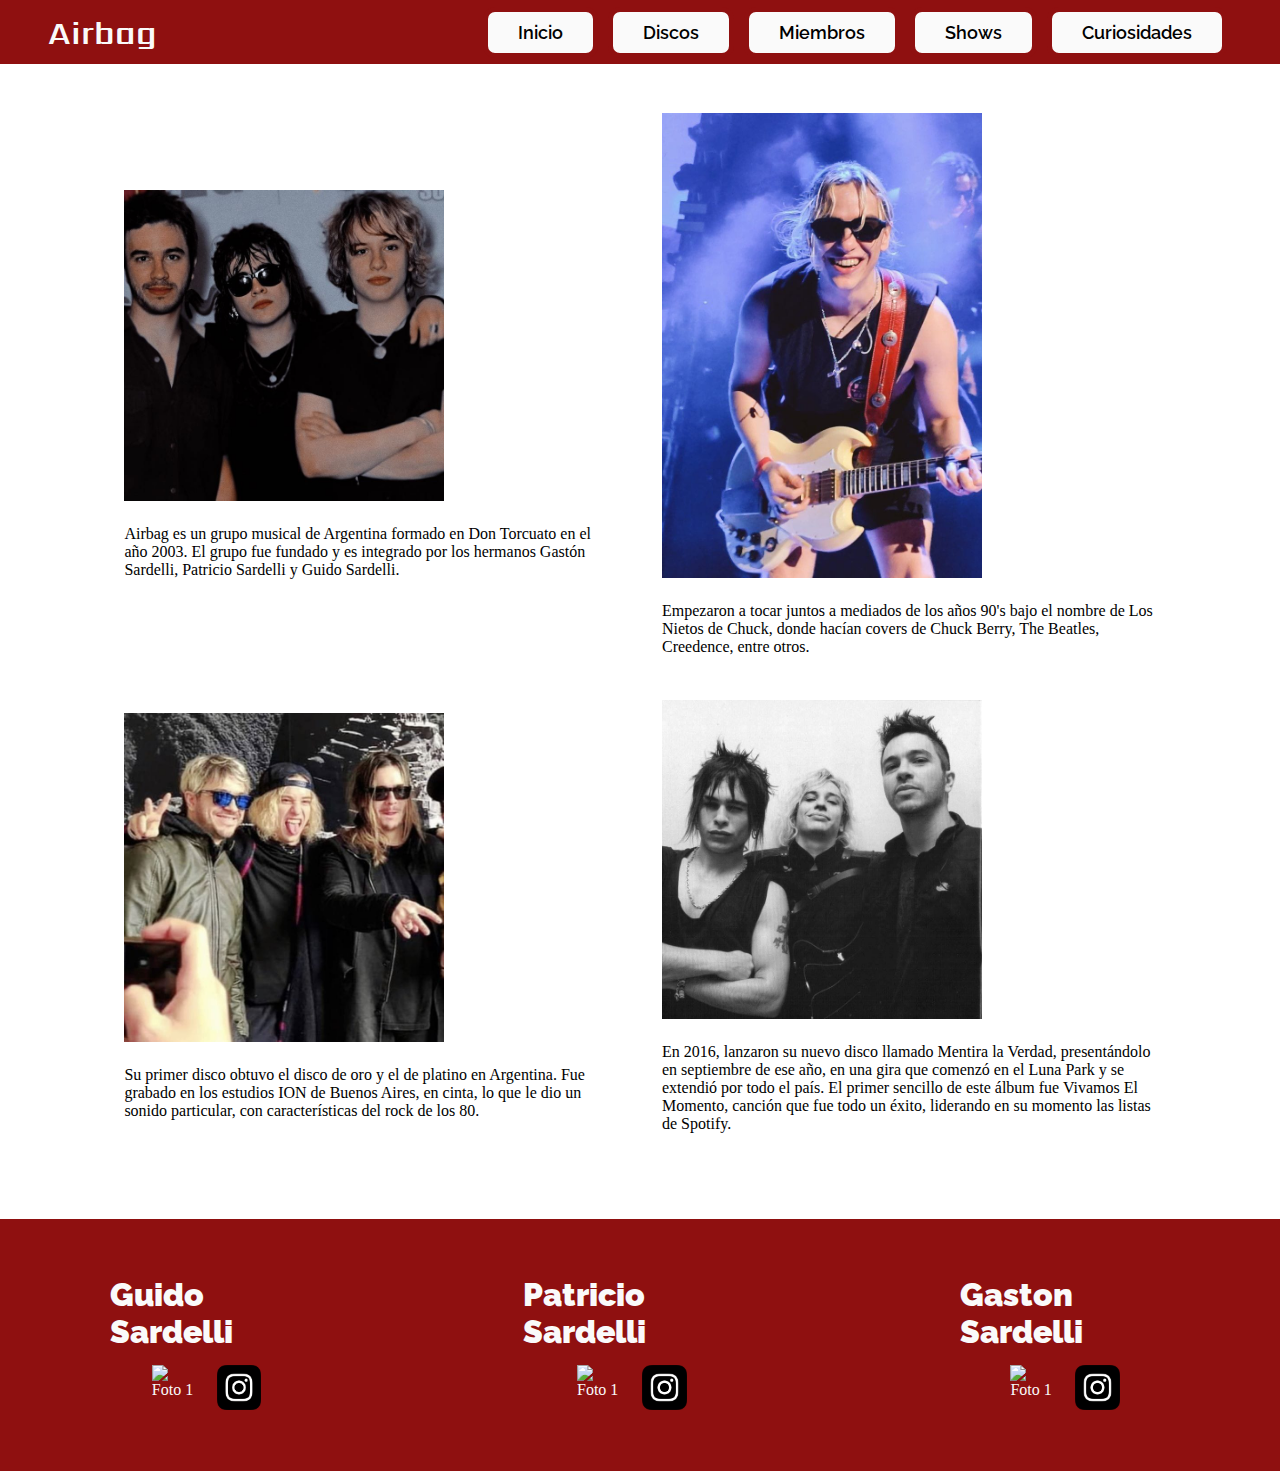
==== commit fe7dd208: "hola" ====
--- a/curiosidades.html
+++ b/curiosidades.html
@@ -36,7 +36,7 @@
         </div>
         <div class="card">
             <a href="https://open.spotify.com/album/6uUEq1am8AnjeQrAz86veH?si=CMSLkg3tS2OC9viZyZ5mJQ&context=spotify%3Aalbum%3A6uUEq1am8AnjeQrAz86veH"><img src="Img/WhatsApp Image 2023-06-15 at 09.05.06 (2).jpeg" alt="Foto 1"></a>
-            <p></p>
+            <p>Su primer disco obtuvo el disco de oro y el de platino en Argentina. Fue grabado en los estudios ION de Buenos Aires, en cinta, lo que le dio un sonido particular, con características del rock de los 80.</p>
         </div>
         <div class="card">
             <a href="https://open.spotify.com/album/4FtWJXF1bvQ4Q7PGbGGgMQ?si=LpjO9s5lTB2j0DoPSkB_ew&context=spotify%3Aalbum%3A4FtWJXF1bvQ4Q7PGbGGgMQ"><img src="Img/WhatsApp Image 2023-06-15 at 09.05.06 (1).jpeg" alt="Foto 1"></a>
--- a/styles.css
+++ b/styles.css
@@ -156,6 +156,12 @@
     max-height: 20rem;
 }
 
+.card span {
+    font-weight: 600;
+    font-size: 2rem;
+    font-family: 'Raleway';
+}
+
 .card a img {
     margin-bottom: 1em;
     display: flex;
